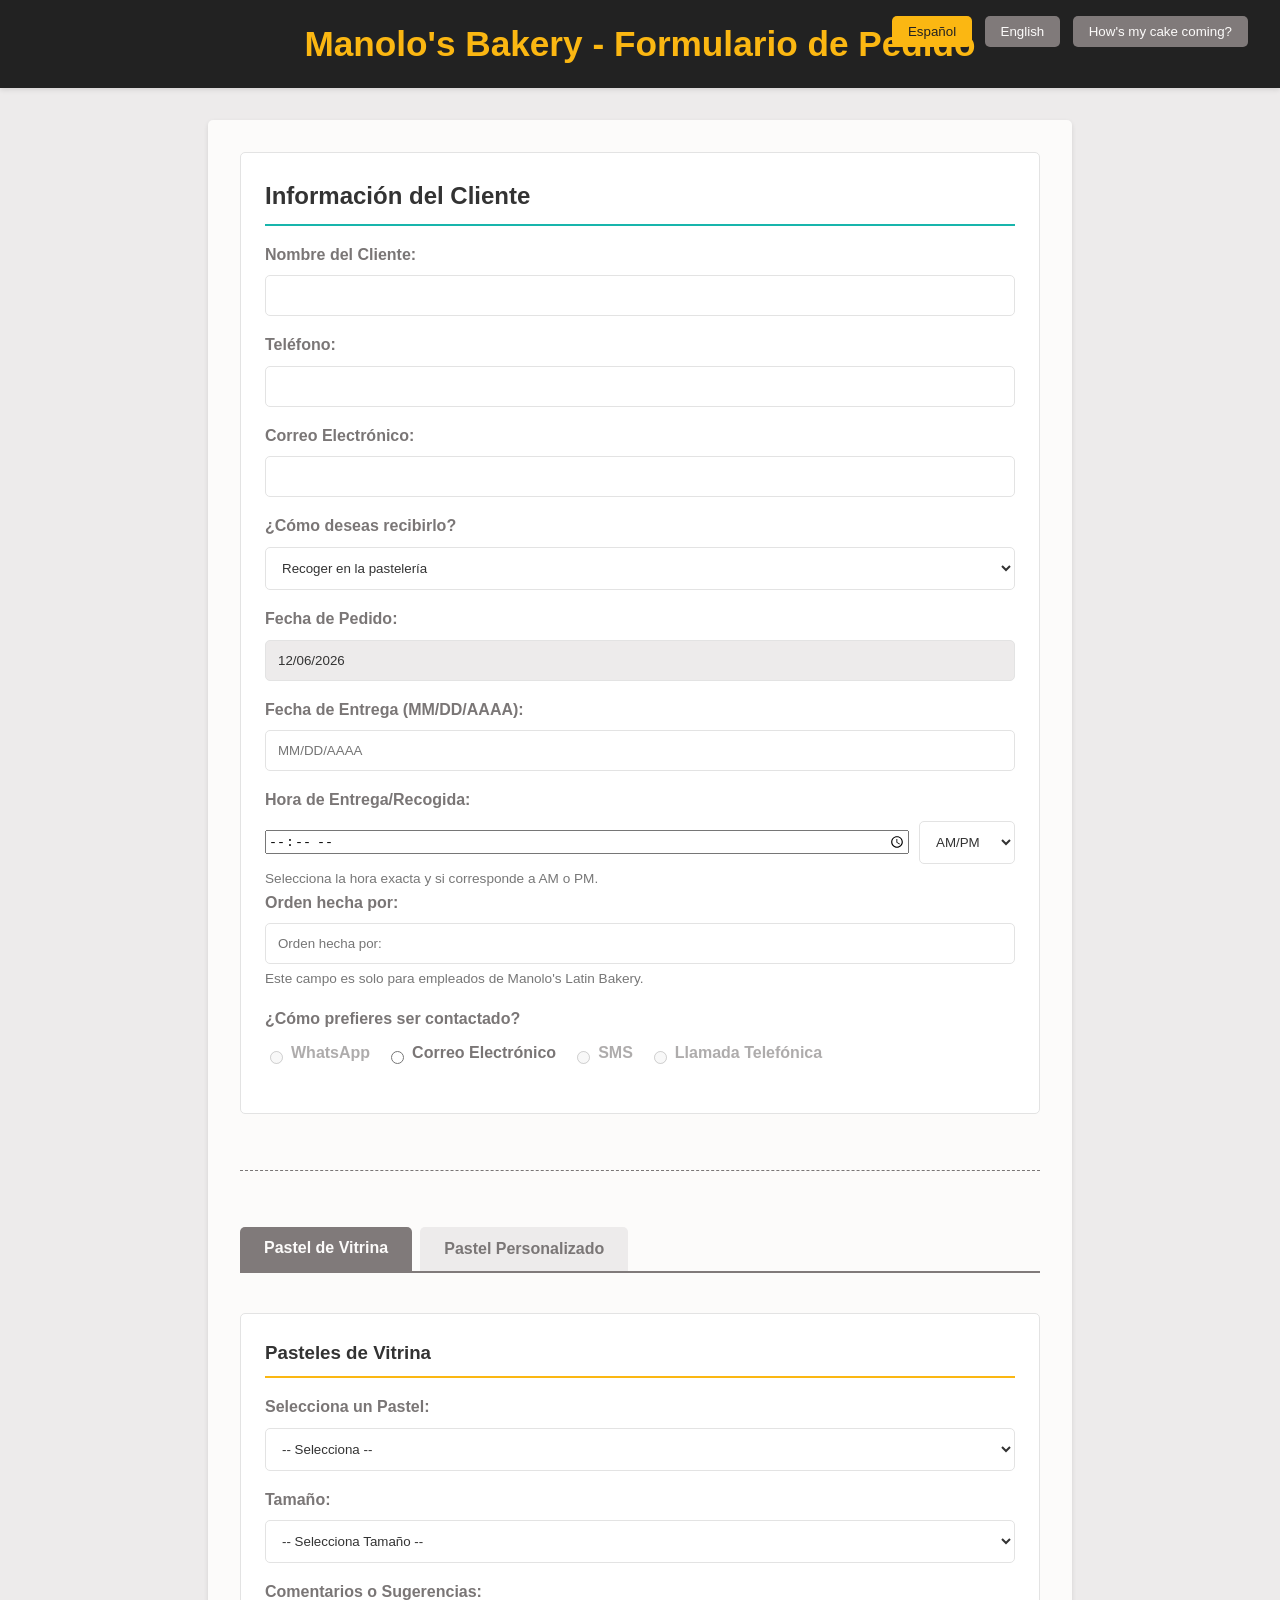
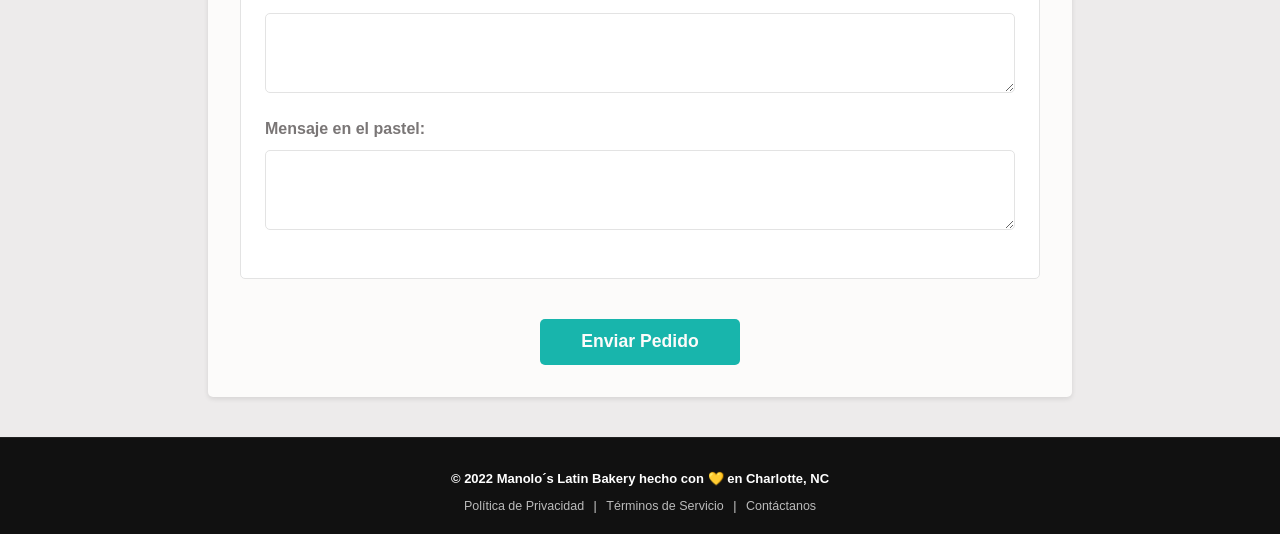
==== index.html @ bd0752cc "Add files via upload" ====
<!DOCTYPE html>
<html lang="es">
<head>
    <meta charset="UTF-8">
    <meta name="viewport" content="width=device-width, initial-scale=1.0">
    <title>Manolo's Bakery - Pedidos</title>
    <link rel="stylesheet" href="style.css">
</head>
<body>
    <header>
        <nav>
            <div class="language-switcher">
                <button id="lang-es" class="lang-button active" data-lang="es">Español</button>
                <button id="lang-en" class="lang-button" data-lang="en">English</button>
                <button id="order-status-button" class="lang-button">How's my cake coming?</button>
            </div>
        </nav>
        <h1 data-translate="bakeryPageTitle">Manolo's Bakery - Formulario de Pedido</h1>
    </header>

    <main>
        <form id="cakeOrderForm">
            <!-- Common Customer Information - Will be filled once -->
           <div id="order-status-overlay" class="order-status-overlay" style="display:none;">
           <div class="order-status-modal">
           <button class="close-modal" id="closeStatusModal">&times;</button>
           <h2>Track your cake order 🧁</h2>
           <div class="form-group">
           <label for="statusQuery">Order Number, Email or Name:</label>
           <input type="text" id="statusQuery" placeholder="e.g. 20250721-001, email@example.com, Maria Lopez">
           </div>
           <div class="form-group">
           <button type="button" id="checkStatusBtn">Check Status</button>
           </div>
           <div id="statusResult" class="notice" style="display:none;"></div>
           </div>
           </div>
           <div id="confirmationActions" style="display:none; margin-top: 1.5rem;">
           <button id="confirmOrderBtn" style="background-color: #4CAF50; color: white; border: none; padding: 10px 16px; border-radius: 6px; margin-right: 8px; cursor: pointer;">✅ Confirmar pedido</button>
           <button id="cancelOrderBtn" style="background-color: #e53935; color: white; border: none; padding: 10px 16px; border-radius: 6px; cursor: pointer;">❌ Cancelar pedido</button>
           <div id="cancelReasonContainer" style="margin-top: 1rem; display: none;">
           <label for="cancelReason" style="font-weight: bold;">Motivo de cancelación:</label>
           <input type="text" id="cancelReason" placeholder="Ej. Ya no lo necesito" style="width:100%; padding: 10px; margin-top: 6px; border: 1px solid #ccc; border-radius: 6px;">
           <button id="submitCancelBtn" style="margin-top: 10px; background-color: #d32f2f; color: white; border: none; padding: 10px 14px; border-radius: 6px; cursor: pointer;">Enviar cancelación</button>
           </div>  
           </div>

            <div class="form-section customer-info">
                <h2 data-translate="customerInfoTitle">Información del Cliente</h2>
                <div class="form-group">
                    <label for="customerName" data-translate="customerNameLabel">Nombre del Cliente:</label>
                    <input type="text" id="customerName" name="customerName" required>
                </div>
                <div class="form-group">
                <label for="phone" data-translate="phoneLabel">Teléfono:</label>
                  <input type="tel" id="phone" name="phone" inputmode="numeric" pattern="[0-9]+" maxlength="15" required>
                </div>
                <div class="form-group">
                    <label for="email" data-translate="emailLabel">Correo Electrónico:</label>
                    <input type="email" id="email" name="email" required>
                </div>
                <div class="form-group">
                    <label for="deliveryMethod" data-translate="deliveryMethodLabel">¿Cómo deseas recibirlo?</label>
                    <select id="deliveryMethod" name="deliveryMethod">
                        <option value="pickup" selected data-translate="deliveryMethodPickup">Recoger en la pastelería</option>
                        <option value="home" disabled data-translate="deliveryMethodHome">Domicilio</option>
                    </select>
                </div>
                <div class="form-group">
                    <label for="orderDate" data-translate="orderDateLabel">Fecha de Pedido:</label>
                    <input type="text" id="orderDate" name="orderDate" readonly>
                </div>
                <div class="form-group">
                    <label for="deliveryDate" data-translate="deliveryDateLabel">Fecha de Entrega (MM/DD/AAAA):</label>
                    <input type="text" id="deliveryDate" name="deliveryDate" placeholder="MM/DD/AAAA" required>
                </div>
                <div class="form-group">
                    <label for="deliveryTimeInput" data-translate="deliveryTimeLabel">Hora de Entrega/Recogida:</label>
                    <div class="delivery-time-picker">
                        <input type="time" id="deliveryTimeInput" step="60" aria-label="Hora exacta" required>
                        <select id="deliveryMeridiem" aria-label="AM o PM" required>
                            <option value="">AM/PM</option>
                            <option value="AM">AM</option>
                            <option value="PM">PM</option>
                        </select>
                    </div>
                    <small class="field-hint">Selecciona la hora exacta y si corresponde a AM o PM.</small>
                    <!-- Valor normalizado que se envía al servidor, por ejemplo: 03:30 PM -->
                    <input type="hidden" id="deliveryTime" name="deliveryTime" required>

                <div class="form-group">
                    <label for="customerNameEmpleado" data-translate="customerNameEmpleado">ㅤㅤㅤㅤㅤㅤㅤㅤㅤㅤㅤㅤㅤㅤ</label>
                    <input type="text"id="customerNameEmpleado" name="customerNameEmpleado" class="form-control" placeholder="Orden hecha por:"> 
                    <small class="field-hint"> Este campo es solo para empleados de Manolo's Latin Bakery.</small> </div>
                </div>
                 <div class="form-group">
                    <label data-translate="contactPreferenceLabel">¿Cómo prefieres ser contactado?</label>
                    <div class="contact-options">
                        <div>
                            <input type="radio" id="contact-whatsapp" name="contactMethod" value="whatsapp" disabled>
                            <label for="contact-whatsapp" data-translate="whatsappLabel">WhatsApp</label>
                        </div>
                        <div>
                            <input type="radio" id="contact-email" name="contactMethod" value="email">
                            <label for="contact-email" data-translate="emailContactLabel">Correo Electrónico</label>
                        </div>
                        <div>
                            <input type="radio" id="contact-sms" name="contactMethod" value="sms" disabled>
                            <label for="contact-sms" data-translate="smsLabel"> SMS <span class="sms-hint">(Pronto estará disponible la confirmación por SMS)</span>
                            </label>
                        </div>
                        <div>
                            <input type="radio" id="contact-phonecall" name="contactMethod" value="phonecall" disabled>
                            <label for="contact-phonecall" data-translate="phoneCallLabel">Llamada Telefónica</label>
                        </div>
                    </div>
                </div>
            </div>

            <hr>

            <div class="tabs">
                <button type="button" class="tab-button active" data-translate="showcaseCakeTab" onclick="openCakeSection(event, 'showcase')">Pastel de Vitrina</button>
                <button type="button" class="tab-button" data-translate="customCakeTab" onclick="openCakeSection(event, 'custom')">Pastel Personalizado</button>
            </div>

<!-- Showcase Cake Section -->
<div id="showcase" class="form-section cake-section">
    <h3 data-translate="showcaseCakeTitle">Pasteles de Vitrina</h3>
                <!-- Specific fields for showcase cakes -->
                <div class="form-group">
                    <label for="sc-cake-select" data-translate="selectShowcaseCakeLabel">Selecciona un Pastel:</label>
                    <select id="sc-cake-select" name="showcaseCake">
                        <option value="" data-translate="selectOptionDefault">-- Selecciona --</option>
                        <option value="churros_tres_leches" data-translate="churrosTresLechesCake">Pastel Churros Tres Leches</option>
                        <option value="nutella_tres_leches" data-translate="nutellaTresLechesCake">Pastel de Nutella Tres Leches</option>
                        <option value="plain_tres_leches" data-translate="plainTresLechesCake">Pastel Plain Tres Leches</option>
                        <option value="caramelo_tres_leches" data-translate="carameloTresLechesCake">Pastel Caramelo Tres Leches</option>
                        <option value="melocoton_chocolate_oscuro_tres_leches" data-translate="peachDarkChocolateTresLechesCake">Pastel Melocotón Chocolate Oscuro Tres Leches</option>
                        <option value="melocoton_chocolate_blanco_tres_leches" data-translate="peachWhiteChocolateTresLechesCake">Pastel Melocotón Chocolate Blanco Tres Leches</option>
                        <option value="cheerwine_tres_leches" data-translate="cheerwineTresLechesCake">Pastel Cheerwine Tres Leches</option>
                        <option value="nuez_tres_leches" data-translate="pecanTresLechesCake">Pastel Nuez Tres Leches</option>
                        <option value="chocolate_tres_leches" data-translate="chocolateTresLechesCake">Pastel Chocolate Tres Leches</option>
                        <option value="moca_cake" data-translate="mocaCake">Pastel Moca</option>
                        <option value="red_velvet_cake" data-translate="redVelvetCake">Pastel Red Velvet</option>
                        <option value="maracuya_cake" data-translate="passionFruitCake">Pastel Maracuya</option>
                        <option value="torta_chilena_10_inch" data-translate="chileanCake10Inch">Pastel Torta Chilena (solo 10")</option>
                        <option value="pastel_amor_10_inch" data-translate="loveCake10Inch">Pastel Amor (solo 10")</option>
                        <option value="cheesecake_oreo_10_inch" data-translate="oreoCheesecake10Inch">Cheesecake Oreo (solo 10")</option>
                        <option value="cheesecake_fresa_10_inch" data-translate="strawberryCheesecake10Inch">Cheesecake Fresa (solo 10")</option>
                        <option value="cheesecake_caramelo_10_inch" data-translate="caramelCheesecake10Inch">Cheesecake Caramelo (solo 10")</option>
                        <option value="cheesecake_plain_10_inch" data-translate="plainCheesecake10Inch">Cheesecake (solo 10")</option>
                        <option value="flan_10_inch" data-translate="flan10Inch">Flan (solo 10")</option>
                        <option value="chocoflan_10_inch" data-translate="chocoflan10Inch">Chocoflan (solo 10")</option>
                        <option value="tiramisu_10_inch" data-translate="tiramisu10Inch">Tiramisu (solo 10")</option>
                        <option value="lemon_pie_10_inch" data-translate="lemonPie10Inch">Lemon Pie (solo 10")</option>
                        <option value="pandebono_cake_10_inch" data-translate="pandebonoCake10Inch">Pandebono Cake (solo 10")</option>
                        <option value="brownie_gluten_free_vegan" data-translate="veganGlutenFreeBrownie">Brownie Sin Gluten Vegano (solo 7" y 9.5")</option>
                    </select>
                </div>
    <!-- Tamaño -->
    <div class="form-group">
        <label for="sc-cakeSize" data-translate="cakeSizeLabel">Tamaño:</label>
        <select id="sc-cakeSize" name="showcaseCakeSize">
            <option value="" data-translate="selectSizeOptionDefault">-- Selecciona Tamaño --</option>
            <option value="6" data-translate="size6Inch">6"</option>
            <option value="8" data-translate="size8Inch">8"</option>
            <option value="10" data-translate="size10Inch">10"</option>
            <option value="12" data-translate="size12Inch">12"</option>
            <option value="14" data-translate="size14Inch">14"</option>
        </select>
    </div>

    <!-- Comentarios -->
    <div class="form-group">
        <label for="sc-comments" data-translate="commentsLabel">Comentarios o Sugerencias:</label>
        <textarea id="sc-comments" name="showcaseComments" rows="3"></textarea>
    </div>

    <!-- Mensaje en el pastel (para vitrina) -->
    <div class="form-group">
        <label for="sc-cakeMessage" data-translate="customCakeMessageLabel">Mensaje en el pastel:</label>
        <textarea id="sc-cakeMessage" name="showcaseCakeMessage" rows="3"></textarea>

        <div id="sc-message-options-group" class="message-options-group" style="display:none;">
            <!-- Ubicación -->
            <div class="form-group">
                <label data-translate="messageLocationLabel">Ubicación del mensaje:</label>
                <div class="contact-options">
                    <div>
                        <input type="radio" id="sc-message-location-wall" name="sc-messageLocation" value="wall">
                        <label for="sc-message-location-wall" data-translate="messageLocationWall">Pared</label>
                    </div>
                    <div>
                        <input type="radio" id="sc-message-location-top" name="sc-messageLocation" value="top">
                        <label for="sc-message-location-top" data-translate="messageLocationTop">Tapa</label>
                    </div>
                </div>
            </div>

            <!-- Color de Letra -->
            <div class="form-group">
                <label for="sc-message-color" data-translate="messageColorLabel">Color de letra:</label>
                <select id="sc-message-color" name="sc-messageColor">
                    <option value="" data-translate="selectToneOptionDefault">-- Selecciona Tono --</option>
                    <option value="claro" data-translate="toneLight">Claro</option>
                    <option value="oscuro" data-translate="toneDark">Oscuro</option>
                </select>
                <div id="sc-message-color-spec-group" class="decoration-sub-option" style="display:none;">
                    <label for="sc-message-color-spec" data-translate="specifyMessageColorLabel">Especificar color de letra:</label>
                    <input type="text" id="sc-message-color-spec" name="sc-messageColorSpec">
                </div>
            </div>

            <!-- Tipo de Letra -->
            <div class="form-group">
                <label for="sc-message-font" data-translate="messageFontLabel">Tipo de letra:</label>
                <select id="sc-message-font" name="sc-messageFont">
                    <option value="" data-translate="selectFontOptionDefault">-- Selecciona Tipo --</option>
                    <option value="cursive" data-translate="fontCursive">Cursiva</option>
                    <option value="normal" data-translate="fontNormal">Normal</option>
                </select>
            </div>
        </div>
    </div>
</div>
            <!-- Custom Cake Section -->
            <div id="custom" class="form-section cake-section" style="display:none;">
                <h3 data-translate="customCakeTitle">Pasteles Personalizados</h3>
                <!-- Specific fields for custom cakes -->
                <div class="form-group">
                    <label for="cc-cakeSize" data-translate="customShapeAndSizeLabel">Forma y Tamaño:</label>
                    <select id="cc-cakeSize" name="customCakeSize">
                        <option value="" data-translate="selectSizeOptionDefault">-- Selecciona Forma y Tamaño --</option>
                        <option value="circular_6" data-translate="circular6Inch">Circular 6"</option>
                        <option value="circular_8" data-translate="circular8Inch">Circular 8"</option>
                        <option value="circular_10" data-translate="circular10Inch">Circular 10"</option>
                        <option value="circular_12" data-translate="circular12Inch">Circular 12"</option>
                        <option value="circular_14" data-translate="circular14Inch">Circular 14"</option>
                        <option value="cuadrado_1_4" data-translate="squareQuarterSheet">Cuadrado 1/4 Sheet</option>
                        <option value="rectangular_1_2" data-translate="rectangularHalfSheet">Rectangular 1/2 Sheet</option>
                        <option value="Sheet (Plancha Completa)" data-translate="sizeSheetInch">Sheet (Plancha Completa)</option>
                    </select>
                </div>
                <div class="form-group">
                    <label for="cc-cakeType" data-translate="customCakeTypeLabel">Tipo de Pastel:</label>
                    <select id="cc-cakeType" name="customCakeType">
                        <option value="" data-translate="selectTypeOptionDefault">-- Selecciona Tipo --</option>
                        <option value="tres_leches_vainilla" data-translate="cakeTypeTresLechesVanilla">Tres Leches / Vainilla</option>
                        <option value="tres_leches_chocolate" data-translate="cakeTypeTresLechesChocolate">Tres Leches / Chocolate</option>
                        <option value="vainilla_seco" data-translate="cakeTypeVanillaDry">Vainilla Seco</option>
                        <option value="chocolate_seco" data-translate="cakeTypeChocolateDry">Chocolate Seco</option>
                        <option value="marmolado" data-translate="cakeTypeMarble">Marmolado</option>
                        <option value="mocca" data-translate="cakeTypeMocha">Mocca</option>
                        <option value="maracuya" data-translate="cakeTypePassionFruit">Maracuyá</option>
                        <option value="otro" data-translate="cakeTypeOther">Otro</option>
                    </select>
                </div>
                <div class="form-group" id="cc-otherCakeTypeGroup" style="display:none;">
                    <label for="cc-otherCakeType" data-translate="customOtherCakeTypeLabel">Especifica otro tipo de pastel:</label>
                    <input type="text" id="cc-otherCakeType" name="customOtherCakeType">
                </div>
                <div class="form-group">

                                <h3 data-translate="specialDesignTitle" class="section-title">Diseño Especial:</h3>

                    <label for="cc-flavor" data-translate="customLayersLabel">Capas del pastel.</label>
                    <select id="cc-flavor" name="cc-flavor" data-translate-placeholder>
                    <option value="" disabled selected data-translate="selectLayersPlaceholder">Selecciona una opción</option>
                    <option value="0">Sin Capas - No layers</option>
                    <option value="3">3</option>
                    <option value="4">4</option>
                    <option value="5">5</option>
                    <option value="6">6</option>
                    </select>
                    </div>

                <div class="form-group">
                <label for="heart-shape" data-translate="heartShapeLabel">¿Forma de corazón?</label>
                <select id="heart-shape" name="heartShape" data-translate-placeholder>
                <option value="" disabled selected data-translate="selectHeartPlaceholder">Selecciona una opción</option>
                <option value="yes" data-translate="optionYes">Sí</option>
                <option value="no" data-translate="optionNo">No</option>
                </select>
                </div>
            
                <div class="form-group">
                <label for="with-photo" data-translate="withPhotoLabel">Con foto:</label>
                <select id="with-photo" name="withPhoto" data-translate-placeholder>
                <option value="" disabled selected data-translate="selectPhotoPlaceholder">Selecciona una opción</option>
                <option value="yes" data-translate="optionYes">Sí</option>
                <option value="no" data-translate="optionNo">No</option>
                </select>
                </div>
            
                <div class="form-group">
                <label for="design-image" data-translate="designImageLabel">Con imagen de díseño:</label>
                <select id="design-image" name="designImage" data-translate-placeholder>
                <option value="" disabled selected data-translate="selectDesignPlaceholder">Selecciona una opción</option>
                <option value="yes" data-translate="optionYes">Sí</option>
                <option value="no" data-translate="optionNo">No</option>
                </select>
                </div>

                <div class="form-group">
                    <label data-translate="customFillingsLabel">Rellenos: (Selecciona al menos 1)</label>
                    <div class="checkbox-group" id="cc-fillings-group">
                        <div><input type="checkbox" id="filling-peach" name="customFilling" value="peach"><label for="filling-peach" data-translate="fillingPeach">Durazno</label></div>
                        <div><input type="checkbox" id="filling-walnut" name="customFilling" value="walnut"><label for="filling-walnut" data-translate="fillingWalnut">Nuez</label></div>
                        <div><input type="checkbox" id="filling-chocolate-chips" name="customFilling" value="chocolate_chips"><label for="filling-chocolate-chips" data-translate="fillingChocolateChips">Chocolate Chips</label></div>
                        <div><input type="checkbox" id="filling-mocha" name="customFilling" value="mocha"><label for="filling-mocha" data-translate="fillingMocha">Mocca</label></div>
                        <div><input type="checkbox" id="filling-cherry" name="customFilling" value="cherry"><label for="filling-cherry" data-translate="fillingCherry">Cereza</label></div>
                        <div><input type="checkbox" id="filling-strawberry-natural" name="customFilling" value="strawberry_natural"><label for="filling-strawberry-natural" data-translate="fillingStrawberryNatural">Fresa Natural</label></div>
                        <div><input type="checkbox" id="filling-strawberry-jam" name="customFilling" value="strawberry_jam"><label for="filling-strawberry-jam" data-translate="fillingStrawberryJam">Fresa Mermelada</label></div>
                        <div><input type="checkbox" id="filling-chocolate-dry" name="customFilling" value="chocolate_dry"><label for="filling-chocolate-dry" data-translate="fillingChocolateDry">Chocolate Seco</label></div>
                        <div><input type="checkbox" id="filling-pineapple-jam" name="customFilling" value="pineapple_jam"><label for="filling-pineapple-jam" data-translate="fillingPineappleJam">Piña Mermelada</label></div>
                        <div><input type="checkbox" id="filling-caramel" name="customFilling" value="caramel"><label for="filling-caramel" data-translate="fillingCaramel">Caramelo</label></div>
                        <div><input type="checkbox" id="filling-nutella" name="customFilling" value="nutella"><label for="filling-nutella" data-translate="fillingNutella">Nutella</label></div>
                        <div><input type="checkbox" id="filling-pistachio" name="customFilling" value="pistachio"><label for="filling-pistachio" data-translate="fillingPistachio">Pistacho</label></div>
                        <div><input type="checkbox" id="filling-other" name="customFilling" value="other"><label for="filling-other">Otro</label></div>
                        <div id="other-filling-container" style="display:none; margin-top:10px;"><input type="text" id="other-filling-input" placeholder="Especifica otro relleno..." style="width:100%; padding:8px; border-radius:8px; border:1px solid #ccc;"></div>
                    </div>
                    <div id="selected-fillings-display" data-translate="selectedFillingsTextPlaceholder" class="selected-fillings-info">Seleccionados: Ninguno</div>
                </div>
                <div class="form-group" id="cc-fillingArrangementGroup" style="display:none;">
    
    <label data-translate="customFillingArrangementLabel">¿Cómo deseas los rellenos?</label>

    <div>
        <input type="radio" id="filling-mixeado" name="customFillingArrangement" value="mixeado">
        <label for="filling-mixeado" data-translate="fillingArrangementMixed">Mixeado</label>
    </div>

    <div>
        <input type="radio" id="filling-mitad-mitad" name="customFillingArrangement" value="mitad_mitad">
        <label for="filling-mitad-mitad" data-translate="fillingArrangementHalfHalf">Mitad y Mitad</label>
    </div>

    <!-- NUEVO -->
    <div>
        <input type="radio" id="filling-otro-arrangement" name="customFillingArrangement" value="otro">
        <label for="filling-otro-arrangement">Otro (especificar)</label>
    </div>

    <!-- INPUT OCULTO -->
    <div id="cc-otroArrangementContainer" style="display:none; margin-top:8px;">
        <input 
            type="text" 
            id="cc-otroArrangementInput" 
            placeholder="Ej: En capas alternadas, centro relleno diferente..."
            style="width:100%; padding:8px; border-radius:8px; border:1px solid #ccc;"
        >
    </div>

</div>
                <div class="form-group" id="cc-halfAndHalfSpecificationGroup" style="display:none;">
                    <label for="cc-half1Fillings" data-translate="customHalf1FillingsLabel">Rellenos Mitad 1:</label>
                    <input type="text" id="cc-half1Fillings" name="customHalf1Fillings">
                    <label for="cc-half2Fillings" data-translate="customHalf2FillingsLabel">Rellenos Mitad 2:</label>
                    <input type="text" id="cc-half2Fillings" name="customHalf2Fillings">
                </div>
                <fieldset class="form-group decoration-fieldset">
                    <legend data-translate="customDecorationDetailsLabel">Detalles de Decoración</legend>
                    <div class="decoration-options-group">
                        <!-- Cierres Arriba -->
                        <div class="decoration-option">
                            <input type="checkbox" id="dec-top-closures" name="decTopClosures" value="true">
                            <label for="dec-top-closures" data-translate="decTopClosuresLabel">Con cierres arriba</label>
                        </div>
                        <div id="dec-top-closures-tone-group" class="decoration-sub-option" style="display:none;">
                            <label for="dec-top-closures-tone" data-translate="decTopClosuresToneLabel">Tono de cierre arriba:</label>
                            <select id="dec-top-closures-tone" name="decTopClosuresTone">
                                <option value="" data-translate="selectToneOptionDefault">-- Selecciona Tono --</option>
                                <option value="claro" data-translate="toneLight">Claro</option>
                                <option value="oscuro" data-translate="toneDark">Oscuro</option>
                            </select>
                            <div id="dec-top-closures-color-spec-group" class="decoration-sub-option" style="display:none;">
                                <label for="dec-top-closures-color-spec" data-translate="specifyColorLabel">Especificar color:</label>
                                <input type="text" id="dec-top-closures-color-spec" name="decTopClosuresColorSpec">
                            </div>
                        </div>
                        <!-- Cierres Abajo -->
                        <div class="decoration-option">
                            <input type="checkbox" id="dec-bottom-closures" name="decBottomClosures" value="true">
                            <label for="dec-bottom-closures" data-translate="decBottomClosuresLabel">Con cierres abajo</label>
                        </div>
                        <div id="dec-bottom-closures-tone-group" class="decoration-sub-option" style="display:none;">
                            <label for="dec-bottom-closures-tone" data-translate="decBottomClosuresToneLabel">Tono de cierre abajo:</label>
                            <select id="dec-bottom-closures-tone" name="decBottomClosuresTone">
                                <option value="" data-translate="selectToneOptionDefault">-- Selecciona Tono --</option>
                                <option value="claro" data-translate="toneLight">Claro</option>
                                <option value="oscuro" data-translate="toneDark">Oscuro</option>
                            </select>
                            <div id="dec-bottom-closures-color-spec-group" class="decoration-sub-option" style="display:none;">
                                <label for="dec-bottom-closures-color-spec" data-translate="specifyColorLabel">Especificar color:</label>
                                <input type="text" id="dec-bottom-closures-color-spec" name="decBottomClosuresColorSpec">
                            </div>
                        </div>
                        <!-- Rosetones -->
                        <div class="decoration-option">
                            <input type="checkbox" id="dec-rosettes" name="decRosettes" value="true">
                            <label for="dec-rosettes" data-translate="decRosettesLabel">Con rosetones</label>
                        </div>
                        <div id="dec-rosettes-tone-group" class="decoration-sub-option" style="display:none;">
                            <label for="dec-rosettes-tone" data-translate="decRosettesToneLabel">Tono de Rosetones:</label>
                            <select id="dec-rosettes-tone" name="decRosettesTone">
                                <option value="" data-translate="selectToneOptionDefault">-- Selecciona Tono --</option>
                                <option value="claro" data-translate="toneLight">Claro</option>
                                <option value="oscuro" data-translate="toneDark">Oscuro</option>
                            </select>
                            <div id="dec-rosettes-color-spec-group" class="decoration-sub-option" style="display:none;">
                                <label for="dec-rosettes-color-spec" data-translate="specifyColorLabel">Especificar color:</label>
                                <input type="text" id="dec-rosettes-color-spec" name="decRosettesColorSpec">
                            </div>
                        </div>
                    </div>
                </fieldset>
                <div class="form-group">
                    <label for="cc-cakeMessage" data-translate="customCakeMessageLabel">Mensaje en el pastel:</label>
                    <textarea id="cc-cakeMessage" name="customCakeMessage" rows="3"></textarea>
                    <div id="cc-message-options-group" class="message-options-group" style="display:none;">
                        <!-- Ubicación -->
                        <div class="sub-form-group">
                            <label data-translate="messageLocationLabel">Ubicación del mensaje:</label>
                            <div class="contact-options">
                                <div>
                                    <input type="radio" id="message-location-wall" name="messageLocation" value="wall">
                                    <label for="message-location-wall" data-translate="messageLocationWall">Pared</label>
                                </div>
                                <div>
                                    <input type="radio" id="message-location-top" name="messageLocation" value="top">
                                    <label for="message-location-top" data-translate="messageLocationTop">Tapa</label>
                                </div>
                            </div>
                        </div>
                        <!-- Color de Letra -->
                        <div class="sub-form-group">
                            <label for="message-color" data-translate="messageColorLabel">Color de letra:</label>
                            <select id="message-color" name="messageColor">
                                <option value="" data-translate="selectToneOptionDefault">-- Selecciona Tono --</option>
                                <option value="claro" data-translate="toneLight">Claro</option>
                                <option value="oscuro" data-translate="toneDark">Oscuro</option>
                            </select>
                            <div id="message-color-spec-group" class="decoration-sub-option" style="display:none;">
                                <label for="message-color-spec" data-translate="specifyMessageColorLabel">Especificar color de letra:</label>
                                <input type="text" id="message-color-spec" name="messageColorSpec">
                            </div>
                        </div>
                        <!-- Tipo de Letra -->
                        <div class="sub-form-group">
                            <label for="message-font" data-translate="messageFontLabel">Tipo de letra:</label>
                            <select id="message-font" name="messageFont">
                                <option value="" data-translate="selectFontOptionDefault">-- Selecciona Tipo --</option>
                                <option value="cursive" data-translate="fontCursive">Cursiva</option>
                                <option value="normal" data-translate="fontNormal">Normal</option>
                            </select>
                        </div>
                    </div>
                </div>
                <div class="form-group">
                    <label for="cc-image" data-translate="referenceImageLabel">Imagen de Referencia (opcional):</label>
                    <input type="file" id="cc-image" name="customCakeImage" accept="image/*">
                </div>
                <div class="form-group">
                    <label for="cc-comments" data-translate="commentsLabel">Comentarios o Sugerencias Adicionales:</label>
                    <textarea id="cc-comments" name="customComments" rows="3"></textarea>
                </div>
                <p class="info" data-translate="customCakeNotice">Los pasteles personalizados requieren al menos 12 horas de anticipación.</p>
            </div>
            
            <input type="hidden" id="cakeType" name="cakeType" value="showcase"> <!-- Hidden field to know which section is active -->

            <button type="submit" id="submitOrderBtn" data-translate="submitButton">Enviar Pedido</button>
        </form>
    </main>

<footer class="site-footer">
    <p class="footer-brand">© 2022 Manolo´s Latin Bakery hecho con 💛 en Charlotte, NC</p>
    <nav class="footer-links">
      <a href="#">Política de Privacidad</a> |
      <a href="#" id="termsLink">Términos de Servicio</a> |
      <a href="mailto:cakes@manolosbakery.com">Contáctanos</a>
    </nav>
</footer>

<!-- ===== Modal: Términos y Condiciones (solo lectura) ===== -->
<div id="termsOverlay" style="display:none;">
  <div id="termsDialog" role="dialog" aria-modal="true" aria-labelledby="termsTitle">
    <div class="terms-header">
      <h3 id="termsTitle">Términos y Condiciones</h3>
      <button id="termsCloseBtn" type="button" aria-label="Cerrar">×</button>
    </div>
    <div id="termsBody" class="terms-body"><!-- contenido se inyecta por JS --></div>
    <div class="terms-footer">
      <button id="termsCloseBtn2" type="button">Cerrar</button>
    </div>
  </div>
</div>
<!-- ===== /Modal ===== -->    

    <script src="script.js"></script>

    <!-- Order Preview Modal -->
    <div id="orderPreviewModal" class="modal-overlay" style="display:none;">
        <div class="modal-content">
            <h3 data-translate="previewTitle">Revisa Tu Pedido</h3>
            <div id="previewOrderDetails" class="order-details-preview">
                <!-- Order details will be populated here by JavaScript -->
            </div>
            <div class="modal-actions">
                <button type="button" id="confirmOrderBtn" class="button-primary" data-translate="confirmOrderBtn">Confirmar Pedido</button>
                <button type="button" id="cancelPreviewBtn" class="button-secondary" data-translate="cancelPreviewBtn">Cancelar</button>
            </div>
        </div>
    </div>
</body>
</html>
---- style.css ----
:root {
    --contrast: #222222;
    --contrast-2: #333333; /* Slightly lighter for text on dark backgrounds if needed */
    --contrast-3: #7a7676;
    --base: #edebeb;
    --base-2: #fcfbfa;
    --base-3: #ffffff;
    --accent: #807a7a;
    --accent-hover: #6c6666; /* Darker shade for hover */
    --global-color-9: #fbb712; /* Gold/Yellow */
    --global-color-10: #18b5ac; /* Teal */
    --global-color-11: #f05c51; /* Coral Red */
    --global-color-12: #920a08; /* Deep Red */
    --global-color-13: #e3e3e3; /* Light Grey */

    --font-family-main: 'Segoe UI', Tahoma, Geneva, Verdana, sans-serif;
    --border-radius: 5px;
    --box-shadow: 0 2px 5px rgba(0,0,0,0.1);
}

body {
    font-family: var(--font-family-main);
    background-color: var(--base);
    color: var(--contrast);
    margin: 0;
    padding: 0;
    line-height: 1.6;
}

header {
    background-color: var(--contrast);
    color: var(--base-2);
    padding: 1rem 2rem;
    text-align: center;
    box-shadow: var(--box-shadow);
}

header h1 {
    margin: 0;
    font-size: 2.2rem;
    color: var(--global-color-9); /* Gold title */
}

.language-switcher {
    position: absolute;
    top: 1rem;
    right: 2rem;
}

.lang-button {
    background-color: var(--accent);
    color: var(--base-2);
    border: none;
    padding: 0.5rem 1rem;
    margin-left: 0.5rem;
    cursor: pointer;
    border-radius: var(--border-radius);
    transition: background-color 0.3s ease;
}

.lang-button:hover, .lang-button.active {
    background-color: var(--global-color-9);
    color: var(--contrast);
}

main {
    max-width: 800px;
    margin: 2rem auto;
    padding: 2rem;
    background-color: var(--base-2);
    border-radius: var(--border-radius);
    box-shadow: var(--box-shadow);
}

form {
    display: flex;
    flex-direction: column;
    gap: 1.5rem;
}

.form-section {
    background-color: var(--base-3);
    padding: 1.5rem;
    border-radius: var(--border-radius);
    border: 1px solid var(--global-color-13);
}

.form-section h2, .form-section h3 {
    color: var(--contrast-2);
    margin-top: 0;
    border-bottom: 2px solid var(--global-color-9);
    padding-bottom: 0.5rem;
    margin-bottom: 1rem;
}

.customer-info h2 {
    border-bottom-color: var(--global-color-10); /* Teal for customer info */
}

.form-group {
    margin-bottom: 1rem;
}

.form-group label {
    display: block;
    margin-bottom: 0.5rem;
    color: var(--contrast-3);
    font-weight: bold;
}

input[type="text"],
input[type="tel"],
input[type="email"],
textarea,
select {
    width: 100%;
    padding: 0.75rem;
    border: 1px solid var(--global-color-13);
    border-radius: var(--border-radius);
    box-sizing: border-box;
    background-color: var(--base-3);
    color: var(--contrast-2);
    transition: border-color 0.3s ease, box-shadow 0.3s ease;
}

input[type="text"]:focus,
input[type="tel"]:focus,
input[type="email"]:focus,
/* input[type="date"]:focus, Removed date input from this group */
textarea:focus,
select:focus {
    border-color: var(--accent);
    box-shadow: 0 0 5px rgba(128, 122, 122, 0.5); /* Accent color shadow */
    outline: none;
}

/* Specific styling for date input to try and match others - REMOVED */
/*
input[type="date"] {
    width: 100%;
    padding: 0.75rem;
    border: 1px solid var(--global-color-13);
    border-radius: var(--border-radius);
    box-sizing: border-box;
    background-color: var(--base-3);
    color: var(--contrast-2);
    font-family: var(--font-family-main); 
    font-size: 1rem; 
    line-height: 1.6; 
    min-height: calc(0.75rem * 2 + 1.6em + 2px); 
}
*/

/* Attempt to style the calendar picker indicator for WebKit browsers - REMOVED */
/*
input[type="date"]::-webkit-calendar-picker-indicator {
    background-color: var(--accent);
    padding: 5px;
    border-radius: 3px;
    cursor: pointer;
    opacity: 0.7;
}
input[type="date"]::-webkit-calendar-picker-indicator:hover {
    opacity: 1;
}
*/

input[readonly] {
    background-color: var(--base);
    cursor: not-allowed;
}

textarea {
    resize: vertical;
    min-height: 80px;
}

.contact-options {
    display: flex;
    flex-wrap: wrap;
    gap: 1rem;
}

.contact-options div {
    display: flex;
    align-items: center;
}

.contact-options input[type="radio"],
.contact-options input[type="checkbox"] { /* For future if you change to checkbox */
    margin-right: 0.5rem;
    accent-color: var(--accent);
}

hr {
    border: none;
    border-top: 1px dashed var(--contrast-3);
    margin: 2rem 0;
}

.tabs {
    display: flex;
    gap: 0.5rem; /* Space between tab buttons */
    margin-bottom: 1rem; /* Space below the tabs */
    border-bottom: 2px solid var(--accent);
}

.tab-button {
    padding: 0.75rem 1.5rem;
    cursor: pointer;
    border: none;
    background-color: var(--base);
    color: var(--contrast-3);
    border-radius: var(--border-radius) var(--border-radius) 0 0; /* Rounded top corners */
    font-size: 1rem;
    font-weight: bold;
    transition: background-color 0.3s ease, color 0.3s ease;
}

.tab-button:hover {
    background-color: var(--accent-hover);
    color: var(--base-2);
}

.tab-button.active {
    background-color: var(--accent);
    color: var(--base-2);
    border-bottom: 2px solid var(--accent); /* Visually connect to content */
}

.cake-section {
    /* border-top: none; */ /* Remove top border as tabs provide separation */
}

#showcase, #custom {
    /* Styles specific to these sections if needed beyond .form-section */
}

.info {
  background-color: #f0f4ff; /* azul muy suave */
  color: #1a1a1a; /* texto oscuro */
  padding: 10px 15px;
  border-left: 4px solid #4a90e2; /* barra lateral para destacar */
  border-radius: 5px;
  font-size: 0.95rem;
  margin-bottom: 15px;
}


button[type="submit"] {
    background-color: var(--global-color-10); /* Teal submit button */
    color: var(--base-2);
    padding: 0.8rem 1.5rem;
    border: none;
    border-radius: var(--border-radius);
    cursor: pointer;
    font-size: 1.1rem;
    font-weight: bold;
    transition: background-color 0.3s ease, transform 0.2s ease;
    display: block;
    margin: 1rem auto 0; /* Center the button */
    min-width: 200px;
}

button[type="submit"]:hover {
    background-color: #15a097; /* Darker teal */
    transform: translateY(-2px);
}

footer {
    text-align: center;
    padding: 1.5rem;
    background-color: var(--contrast);
    color: var(--base);
    font-size: 0.9rem;
    margin-top: 2rem;
}

/* Responsive adjustments */
@media (max-width: 768px) {
    header {
        padding: 1rem;
    }
    header h1 {
        font-size: 1.8rem;
    }
    .language-switcher {
        position: static;
        text-align: center;
        margin-bottom: 1rem;
    }
    main {
        margin: 1rem;
        padding: 1rem;
    }
    .tabs {
        flex-direction: column; /* Stack tabs vertically on smaller screens */
    }
    .tab-button {
        width: 100%;
        border-radius: var(--border-radius); /* Full rounded corners when stacked */
        margin-bottom: 0.25rem;
    }
    .tab-button.active {
         border-radius: var(--border-radius);
    }
}

@media (max-width: 480px) {
    .contact-options {
        flex-direction: column;
        align-items: flex-start;
        gap: 0.5rem;
    }
    button[type="submit"] {
        width: 100%;
    }
}

/* Decoration Fieldset Styles */
.decoration-fieldset {
    border: 1px solid var(--global-color-13);
    padding: 1rem 1.5rem;
    border-radius: var(--border-radius);
}

.decoration-fieldset legend {
    padding: 0 0.5rem;
    font-weight: bold;
    color: var(--contrast-3);
}

.decoration-options-group {
    display: flex;
    flex-direction: column;
    gap: 1rem;
}

.decoration-sub-option {
    padding-left: 1.5rem; /* Indent sub-options */
}


/* Modal Styles */
.modal-overlay {
    position: fixed;
    top: 0;
    left: 0;
    width: 100%;
    height: 100%;
    background-color: rgba(0, 0, 0, 0.6);
    display: flex; /* ใช้ flexbox дляจัดกลาง */
    justify-content: center;
    align-items: center;
    z-index: 1000; /* Ensure it's on top */
    opacity: 0; /* Start hidden for transition */
    visibility: hidden; /* Start hidden for transition */
    transition: opacity 0.3s ease, visibility 0.3s ease;
}

.modal-overlay.active {
    opacity: 1;
    visibility: visible;
}

.modal-content {
    background-color: var(--base-2);
    padding: 2rem;
    border-radius: var(--border-radius);
    box-shadow: 0 5px 15px rgba(0,0,0,0.3);
    width: 90%;
    max-width: 600px; /* Max width of modal */
    max-height: 80vh; /* Max height */
    overflow-y: auto; /* Scroll if content is too long */
    transform: scale(0.9); /* Start smaller for transition */
    transition: transform 0.3s ease;
}

.modal-overlay.active .modal-content {
    transform: scale(1);
}

.modal-content h3 {
    margin-top: 0;
    color: var(--contrast);
    border-bottom: 1px solid var(--global-color-13);
    padding-bottom: 0.5rem;
}

.order-details-preview {
    margin-bottom: 1.5rem;
    font-size: 0.95rem;
    line-height: 1.7;
}

.order-details-preview p {
    margin: 0.5rem 0;
}
.order-details-preview strong {
    color: var(--contrast-2);
}

.modal-actions {
    display: flex;
    justify-content: flex-end;
    gap: 1rem;
    margin-top: 1.5rem;
}

.modal-actions button {
    padding: 0.6rem 1.2rem;
    border: none;
    border-radius: var(--border-radius);
    cursor: pointer;
    font-weight: bold;
    transition: background-color 0.2s ease;
}

.modal-actions .button-primary {
    background-color: var(--global-color-10); /* Teal */
    color: var(--base-2);
}
.modal-actions .button-primary:hover {
    background-color: #15a097; /* Darker teal */
}

.modal-actions .button-secondary {
    background-color: var(--accent);
    color: var(--base-2);
}
.modal-actions .button-secondary:hover {
    background-color: var(--accent-hover);
}

.notice {
  background: #f9f9f9;
  border-left: 4px solid #4CAF50;
  padding: 12px;
  border-radius: 8px;
  font-family: 'Poppins', sans-serif;
  font-size: 14px;
}

.order-status-overlay {
  position: fixed;
  top: 0;
  left: 0;
  width: 100%;
  height: 100%;
  background: rgba(0,0,0,0.65);
  z-index: 9999;
  display: flex;
  justify-content: center;
  align-items: center;
}

.order-status-modal {
  background: white;
  padding: 30px;
  border-radius: 14px;
  max-width: 500px;
  width: 90%;
  box-shadow: 0 0 20px rgba(0,0,0,0.2);
  font-family: 'Poppins', sans-serif;
  position: relative;
  animation: slideIn 0.3s ease-out;
}

@keyframes slideIn {
  from { transform: translateY(-40px); opacity: 0; }
  to { transform: translateY(0); opacity: 1; }
}

.close-modal {
  position: absolute;
  top: 10px;
  right: 14px;
  background: transparent;
  border: none;
  font-size: 24px;
  color: #999;
  cursor: pointer;
  transition: color 0.2s;
}

.close-modal:hover {
  color: #333;
}

#checkStatusBtn {
  background: linear-gradient(to right, #ff7096, #ff94b8);
  color: white;
  font-weight: bold;
  border: none;
  padding: 12px 20px;
  border-radius: 8px;
  cursor: pointer;
  font-family: 'Poppins', sans-serif;
  font-size: 15px;
  box-shadow: 0 4px 10px rgba(255, 112, 150, 0.3);
  transition: background 0.3s ease, transform 0.2s ease;
}

#checkStatusBtn:hover {
  background: linear-gradient(to right, #ff5e8c, #ff82aa);
  transform: scale(1.03);
}

.site-footer {
  margin-top: 40px;
  padding: 18px 12px;
  background: #111;              /* negro */
  border-top: 1px solid #222;    /* línea sutil */
  text-align: center;
  font-size: 13px;
  color: #ccc;
}

.footer-brand {
  font-weight: 600;
  color: #fff;
  margin-bottom: 6px;
}

.footer-links {
  margin-top: 6px;
  font-size: 12.5px;
}

.footer-links a {
  color: #bbb;
  text-decoration: none;
  margin: 0 6px;
  transition: color 0.2s;
}

.footer-links a:hover {
  color: #f4c542;                /* dorado marca */
}

.social-links {
  margin-top: 8px;
}

.social-links a img {
  width: 20px;
  height: 20px;
  margin: 0 5px;
  opacity: 0.7;
  filter: invert(100%);          /* íconos claros sobre negro */
  transition: opacity 0.2s;
}

.social-links a img:hover {
  opacity: 1;
}

.field-hint {
  display: block;
  margin-top: 4px;
  font-size: 0.85rem;
  color: #777;
}

.delivery-time-picker {
  display: flex;
  gap: 0.65rem;
  align-items: center;
}

.delivery-time-picker input {
  flex: 1 1 12rem;
}

.delivery-time-picker select {
  flex: 0 0 6rem;
}

@media (max-width: 420px) {
  .delivery-time-picker {
    align-items: stretch;
  }
}

.sms-hint {
    font-size: 0.85rem;
    color: #888;
    font-style: italic;
}
input[disabled] + label {
    opacity: 0.6;
    cursor: not-allowed;
}
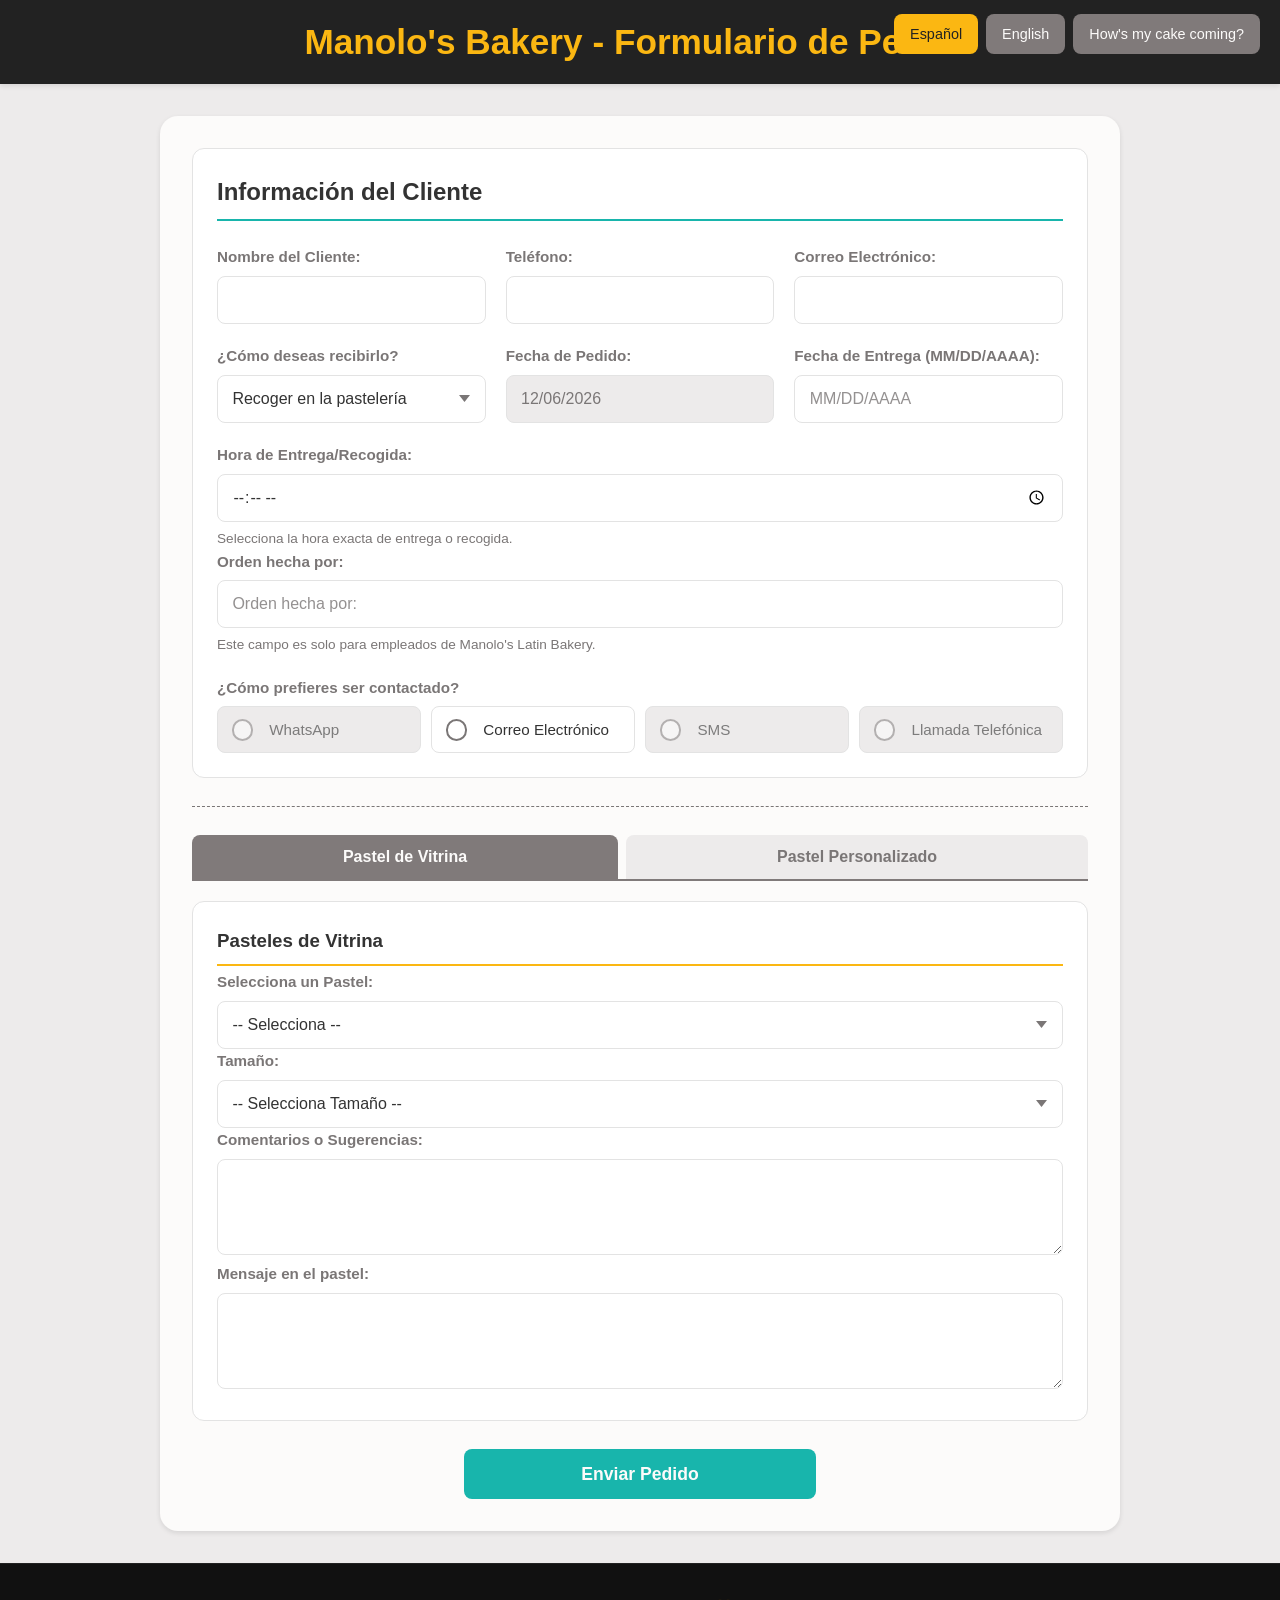
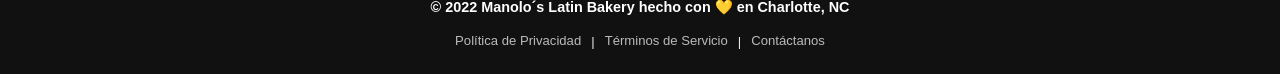
==== commit 7d26fb33: "Update index.html Removed the AM/PM selection dropdown and updated hint text." ====
--- a/index.html
+++ b/index.html
@@ -35,13 +35,13 @@
            <div id="statusResult" class="notice" style="display:none;"></div>
            </div>
            </div>
-           <div id="confirmationActions" style="display:none; margin-top: 1.5rem;">
-           <button id="confirmOrderBtn" style="background-color: #4CAF50; color: white; border: none; padding: 10px 16px; border-radius: 6px; margin-right: 8px; cursor: pointer;">✅ Confirmar pedido</button>
-           <button id="cancelOrderBtn" style="background-color: #e53935; color: white; border: none; padding: 10px 16px; border-radius: 6px; cursor: pointer;">❌ Cancelar pedido</button>
-           <div id="cancelReasonContainer" style="margin-top: 1rem; display: none;">
-           <label for="cancelReason" style="font-weight: bold;">Motivo de cancelación:</label>
-           <input type="text" id="cancelReason" placeholder="Ej. Ya no lo necesito" style="width:100%; padding: 10px; margin-top: 6px; border: 1px solid #ccc; border-radius: 6px;">
-           <button id="submitCancelBtn" style="margin-top: 10px; background-color: #d32f2f; color: white; border: none; padding: 10px 14px; border-radius: 6px; cursor: pointer;">Enviar cancelación</button>
+           <div id="confirmationActions" class="confirmation-actions" style="display:none;">
+           <button id="confirmOrderBtn" class="button-confirm-order">✅ Confirmar pedido</button>
+           <button id="cancelOrderBtn" class="button-cancel-order">❌ Cancelar pedido</button>
+           <div id="cancelReasonContainer" class="cancel-reason-container" style="display:none;">
+           <label for="cancelReason" class="cancel-reason-label">Motivo de cancelación:</label>
+           <input type="text" id="cancelReason" placeholder="Ej. Ya no lo necesito" class="cancel-reason-input">
+           <button id="submitCancelBtn" class="button-submit-cancel">Enviar cancelación</button>
            </div>  
            </div>
 
@@ -78,13 +78,8 @@
                     <label for="deliveryTimeInput" data-translate="deliveryTimeLabel">Hora de Entrega/Recogida:</label>
                     <div class="delivery-time-picker">
                         <input type="time" id="deliveryTimeInput" step="60" aria-label="Hora exacta" required>
-                        <select id="deliveryMeridiem" aria-label="AM o PM" required>
-                            <option value="">AM/PM</option>
-                            <option value="AM">AM</option>
-                            <option value="PM">PM</option>
-                        </select>
-                    </div>
-                    <small class="field-hint">Selecciona la hora exacta y si corresponde a AM o PM.</small>
+                    </div>
+                    <small class="field-hint">Selecciona la hora exacta de entrega o recogida.</small>
                     <!-- Valor normalizado que se envía al servidor, por ejemplo: 03:30 PM -->
                     <input type="hidden" id="deliveryTime" name="deliveryTime" required>
 
--- a/style.css
+++ b/style.css
@@ -1,13 +1,14 @@
 :root {
+    /* --- Paleta original (sin cambios) --- */
     --contrast: #222222;
-    --contrast-2: #333333; /* Slightly lighter for text on dark backgrounds if needed */
+    --contrast-2: #333333;
     --contrast-3: #7a7676;
     --base: #edebeb;
     --base-2: #fcfbfa;
     --base-3: #ffffff;
     --accent: #807a7a;
-    --accent-hover: #6c6666; /* Darker shade for hover */
-    --global-color-9: #fbb712; /* Gold/Yellow */
+    --accent-hover: #6c6666;
+    --global-color-9: #fbb712;  /* Gold/Yellow */
     --global-color-10: #18b5ac; /* Teal */
     --global-color-11: #f05c51; /* Coral Red */
     --global-color-12: #920a08; /* Deep Red */
@@ -16,6 +17,32 @@
     --font-family-main: 'Segoe UI', Tahoma, Geneva, Verdana, sans-serif;
     --border-radius: 5px;
     --box-shadow: 0 2px 5px rgba(0,0,0,0.1);
+
+    /* --- Escalas nuevas para consistencia visual --- */
+    --radius-sm: 8px;
+    --radius-md: 12px;
+    --radius-lg: 18px;
+    --space-1: 0.5rem;
+    --space-2: 0.85rem;
+    --space-3: 1.25rem;
+    --space-4: 2rem;
+    --control-height: 3rem;       /* alto táctil consistente (>=44px) */
+    --transition: 0.18s ease;
+    --focus-ring: 0 0 0 3px rgba(24, 181, 172, 0.35);
+    color-scheme: light;
+}
+
+/* =========================================================
+   RESET / BASE
+   ========================================================= */
+*, *::before, *::after {
+    box-sizing: border-box;
+}
+
+html {
+    -webkit-text-size-adjust: 100%; /* evita reescalado raro en iOS */
+    text-size-adjust: 100%;
+    scroll-behavior: smooth;
 }
 
 body {
@@ -25,37 +52,80 @@
     margin: 0;
     padding: 0;
     line-height: 1.6;
-}
-
+    -webkit-font-smoothing: antialiased;
+    min-height: 100dvh;
+}
+
+img { max-width: 100%; display: block; }
+
+button {
+    font-family: inherit;
+}
+
+/* Accesibilidad: foco visible consistente en todos los navegadores */
+a:focus-visible,
+button:focus-visible,
+input:focus-visible,
+select:focus-visible,
+textarea:focus-visible {
+    outline: 3px solid var(--global-color-9);
+    outline-offset: 2px;
+    border-radius: var(--radius-sm);
+}
+
+@media (prefers-reduced-motion: reduce) {
+    html { scroll-behavior: auto; }
+    *, *::before, *::after {
+        animation-duration: 0.001ms !important;
+        animation-iteration-count: 1 !important;
+        transition-duration: 0.001ms !important;
+    }
+}
+
+/* =========================================================
+   HEADER
+   ========================================================= */
 header {
+    position: relative; /* contiene correctamente al language-switcher en cualquier ancho */
     background-color: var(--contrast);
     color: var(--base-2);
-    padding: 1rem 2rem;
+    padding: var(--space-3) var(--space-4);
     text-align: center;
     box-shadow: var(--box-shadow);
 }
 
+header nav { margin: 0; padding: 0; }
+
 header h1 {
     margin: 0;
-    font-size: 2.2rem;
-    color: var(--global-color-9); /* Gold title */
+    font-size: clamp(1.4rem, 4vw + 0.5rem, 2.2rem);
+    color: var(--global-color-9);
+    line-height: 1.25;
 }
 
 .language-switcher {
     position: absolute;
-    top: 1rem;
-    right: 2rem;
+    top: var(--space-2);
+    right: var(--space-3);
+    display: flex;
+    flex-wrap: wrap;
+    justify-content: flex-end;
+    gap: 0.5rem;
+    max-width: min(100%, 26rem);
 }
 
 .lang-button {
     background-color: var(--accent);
     color: var(--base-2);
     border: none;
-    padding: 0.5rem 1rem;
-    margin-left: 0.5rem;
-    cursor: pointer;
-    border-radius: var(--border-radius);
-    transition: background-color 0.3s ease;
+    padding: 0.6rem 1rem;
+    margin: 0;
+    cursor: pointer;
+    border-radius: var(--radius-sm);
+    font-size: 0.9rem;
+    min-height: 2.5rem;
+    transition: background-color var(--transition), transform var(--transition);
+    white-space: nowrap;
 }
 
 .lang-button:hover, .lang-button.active {
@@ -63,158 +133,694 @@
     color: var(--contrast);
 }
 
+.lang-button:active { transform: translateY(1px); }
+
+/* =========================================================
+   LAYOUT PRINCIPAL
+   ========================================================= */
 main {
-    max-width: 800px;
-    margin: 2rem auto;
-    padding: 2rem;
+    width: min(920px, 94%);
+    margin: var(--space-4) auto;
+    padding: clamp(1rem, 3vw, 2rem);
     background-color: var(--base-2);
-    border-radius: var(--border-radius);
+    border-radius: var(--radius-lg);
     box-shadow: var(--box-shadow);
 }
 
 form {
     display: flex;
     flex-direction: column;
-    gap: 1.5rem;
-}
-
+    gap: var(--space-3);
+}
+
+/* Cada .form-section es una grilla fluida: 1 columna en móvil,
+   2+ columnas automáticas en pantallas más anchas. */
 .form-section {
+    display: grid;
+    grid-template-columns: repeat(auto-fit, minmax(15rem, 1fr));
+    align-items: start;
+    gap: var(--space-3) var(--space-3);
     background-color: var(--base-3);
-    padding: 1.5rem;
-    border-radius: var(--border-radius);
+    padding: clamp(1rem, 3vw, 1.5rem);
+    border-radius: var(--radius-md);
     border: 1px solid var(--global-color-13);
 }
 
 .form-section h2, .form-section h3 {
+    grid-column: 1 / -1;
     color: var(--contrast-2);
     margin-top: 0;
     border-bottom: 2px solid var(--global-color-9);
     padding-bottom: 0.5rem;
-    margin-bottom: 1rem;
+    margin-bottom: 0.25rem;
+}
+
+.form-section h3.section-title {
+    margin-top: var(--space-1);
 }
 
 .customer-info h2 {
-    border-bottom-color: var(--global-color-10); /* Teal for customer info */
+    border-bottom-color: var(--global-color-10); /* Teal para info del cliente */
+}
+
+/* Elementos que siempre deben ocupar el ancho completo de la grilla,
+   detectados por su contenido (sin tocar el HTML). */
+.form-group:has(textarea),
+.form-group:has(.contact-options),
+.form-group:has(.checkbox-group),
+.form-group:has(.delivery-time-picker),
+.form-group:has(.message-options-group),
+.form-group:has(input[type="file"]),
+.form-group:has(#customerNameEmpleado),
+.decoration-fieldset,
+.message-options-group,
+#cc-fillingArrangementGroup,
+#cc-halfAndHalfSpecificationGroup,
+#cc-otroArrangementContainer,
+p.info,
+p.notice {
+    grid-column: 1 / -1;
 }
 
 .form-group {
-    margin-bottom: 1rem;
+    margin-bottom: 0;
+    min-width: 0; /* evita overflow de inputs dentro de la grilla */
 }
 
 .form-group label {
     display: block;
-    margin-bottom: 0.5rem;
+    margin-bottom: 0.4rem;
     color: var(--contrast-3);
-    font-weight: bold;
-}
-
+    font-weight: 600;
+    font-size: 0.95rem;
+}
+
+/* =========================================================
+   CAMPOS DE TEXTO, SELECTS Y TEXTAREAS
+   ========================================================= */
 input[type="text"],
 input[type="tel"],
 input[type="email"],
+input[type="time"],
+input[type="file"],
 textarea,
 select {
     width: 100%;
-    padding: 0.75rem;
-    border: 1px solid var(--global-color-13);
-    border-radius: var(--border-radius);
-    box-sizing: border-box;
+    min-height: var(--control-height);
+    padding: 0.7rem 0.9rem;
+    border: 1.5px solid var(--global-color-13);
+    border-radius: var(--radius-sm);
     background-color: var(--base-3);
     color: var(--contrast-2);
-    transition: border-color 0.3s ease, box-shadow 0.3s ease;
+    font-family: inherit;
+    font-size: 1rem; /* evita zoom automático al enfocar en iOS */
+    line-height: 1.4;
+    transition: border-color var(--transition), box-shadow var(--transition);
+}
+
+textarea {
+    min-height: 6rem;
+    padding-top: 0.75rem;
+    resize: vertical;
+}
+
+input[type="text"]:hover,
+input[type="tel"]:hover,
+input[type="email"]:hover,
+input[type="time"]:hover,
+textarea:hover,
+select:hover {
+    border-color: var(--accent);
 }
 
 input[type="text"]:focus,
 input[type="tel"]:focus,
 input[type="email"]:focus,
-/* input[type="date"]:focus, Removed date input from this group */
+input[type="time"]:focus,
 textarea:focus,
 select:focus {
-    border-color: var(--accent);
-    box-shadow: 0 0 5px rgba(128, 122, 122, 0.5); /* Accent color shadow */
+    border-color: var(--global-color-10);
+    box-shadow: var(--focus-ring);
     outline: none;
 }
 
-/* Specific styling for date input to try and match others - REMOVED */
-/*
-input[type="date"] {
+input[readonly] {
+    background-color: var(--base);
+    color: var(--contrast-3);
+    cursor: not-allowed;
+}
+
+input:disabled,
+select:disabled,
+textarea:disabled {
+    background-color: var(--base);
+    color: var(--contrast-3);
+    cursor: not-allowed;
+    opacity: 0.75;
+}
+
+::placeholder {
+    color: var(--contrast-3);
+    opacity: 0.8;
+}
+
+.field-hint {
+    display: block;
+    margin-top: 0.35rem;
+    font-size: 0.85rem;
+    color: var(--contrast-3);
+}
+
+.sms-hint {
+    font-size: 0.85rem;
+    color: var(--contrast-3);
+    font-style: italic;
+}
+
+/* --- Selects: flecha unificada en todos los navegadores/SO --- */
+select {
+    appearance: none;
+    -webkit-appearance: none;
+    -moz-appearance: none;
+    padding-right: 2.6rem;
+    background-repeat: no-repeat;
+    background-position: right 0.9rem center;
+    background-size: 0.7rem auto;
+    background-image: url("data:image/svg+xml,%3Csvg xmlns='http://www.w3.org/2000/svg' viewBox='0 0 12 8'%3E%3Cpath fill='%237a7676' d='M6 8 0 0h12z'/%3E%3C/svg%3E");
+    cursor: pointer;
+}
+
+select:disabled {
+    cursor: not-allowed;
+    background-image: url("data:image/svg+xml,%3Csvg xmlns='http://www.w3.org/2000/svg' viewBox='0 0 12 8'%3E%3Cpath fill='%23c9c5c5' d='M6 8 0 0h12z'/%3E%3C/svg%3E");
+}
+
+/* --- Input file: botón unificado --- */
+input[type="file"] {
+    padding: 0.5rem;
+    cursor: pointer;
+}
+
+input[type="file"]::file-selector-button,
+input[type="file"]::-webkit-file-upload-button {
+    margin-right: 0.85rem;
+    padding: 0.6rem 1rem;
+    border: none;
+    border-radius: var(--radius-sm);
+    background-color: var(--global-color-10);
+    color: var(--base-2);
+    font-weight: 600;
+    cursor: pointer;
+    transition: background-color var(--transition);
+}
+
+input[type="file"]::file-selector-button:hover,
+input[type="file"]::-webkit-file-upload-button:hover {
+    background-color: #15a097;
+}
+
+/* =========================================================
+   CHECKBOX / RADIO — diseño propio y consistente
+   (los estilos nativos varían mucho entre Windows/macOS/
+   iOS/Android; con appearance:none se ven igual en todos)
+   ========================================================= */
+input[type="checkbox"],
+input[type="radio"] {
+    appearance: none;
+    -webkit-appearance: none;
+    -moz-appearance: none;
+    accent-color: var(--global-color-10); /* respaldo en navegadores antiguos */
+    width: 1.35rem;
+    height: 1.35rem;
+    min-width: 1.35rem;
+    flex-shrink: 0;
+    margin: 0 0.5rem 0 0;
+    border: 2px solid var(--contrast-3);
+    background-color: var(--base-3);
+    display: inline-grid;
+    place-content: center;
+    cursor: pointer;
+    vertical-align: middle;
+    transition: background-color var(--transition), border-color var(--transition);
+}
+
+input[type="checkbox"] { border-radius: 6px; }
+input[type="radio"] { border-radius: 50%; }
+
+input[type="checkbox"]::before {
+    content: "";
+    width: 0.75rem;
+    height: 0.75rem;
+    transform: scale(0);
+    transition: transform 0.12s ease-in-out;
+    background-color: var(--base-3);
+    clip-path: polygon(14% 44%, 0 65%, 50% 100%, 100% 16%, 80% 0%, 43% 62%);
+}
+
+input[type="radio"]::before {
+    content: "";
+    width: 0.55rem;
+    height: 0.55rem;
+    border-radius: 50%;
+    background-color: var(--base-3);
+    transform: scale(0);
+    transition: transform 0.12s ease-in-out;
+}
+
+input[type="checkbox"]:checked,
+input[type="radio"]:checked {
+    background-color: var(--global-color-10);
+    border-color: var(--global-color-10);
+}
+
+input[type="checkbox"]:checked::before,
+input[type="radio"]:checked::before {
+    transform: scale(1);
+}
+
+input[type="checkbox"]:disabled,
+input[type="radio"]:disabled {
+    opacity: 0.5;
+    cursor: not-allowed;
+}
+
+input[disabled] + label {
+    opacity: 0.6;
+    cursor: not-allowed;
+}
+
+/* =========================================================
+   NOTIFICACIONES (reemplazan a alert() nativo)
+   ========================================================= */
+.app-notice-container {
+    position: fixed;
+    top: var(--space-3);
+    left: 50%;
+    transform: translateX(-50%);
+    z-index: 2000;
+    display: flex;
+    flex-direction: column;
+    gap: 0.6rem;
+    width: min(28rem, 92vw);
+    padding-top: env(safe-area-inset-top);
+}
+
+.app-notice {
+    display: flex;
+    align-items: flex-start;
+    gap: 0.65rem;
+    background-color: var(--base-2);
+    border: 1px solid var(--global-color-13);
+    border-left: 5px solid var(--contrast-3);
+    border-radius: var(--radius-sm);
+    box-shadow: 0 8px 24px rgba(0,0,0,0.18);
+    padding: 0.85rem 0.9rem;
+    animation: app-notice-in 0.22s ease-out;
+}
+
+.app-notice--hide {
+    animation: app-notice-out 0.2s ease-in forwards;
+}
+
+.app-notice--success { border-left-color: var(--global-color-10); }
+.app-notice--error { border-left-color: var(--global-color-11); }
+.app-notice--info { border-left-color: var(--global-color-9); }
+
+.app-notice__icon {
+    flex-shrink: 0;
+    width: 1.4rem;
+    height: 1.4rem;
+    border-radius: 50%;
+    margin-top: 0.05rem;
+    display: inline-block;
+}
+
+.app-notice--success .app-notice__icon { background-color: var(--global-color-10); }
+.app-notice--error .app-notice__icon { background-color: var(--global-color-11); }
+.app-notice--info .app-notice__icon { background-color: var(--global-color-9); }
+
+.app-notice__icon::after {
+    content: "";
+    display: block;
+}
+
+.app-notice__message {
+    flex: 1 1 auto;
+    color: var(--contrast-2);
+    font-size: 0.95rem;
+    line-height: 1.5;
+    word-break: break-word;
+}
+
+.app-notice__close {
+    flex-shrink: 0;
+    background: transparent;
+    border: none;
+    color: var(--contrast-3);
+    font-size: 1.25rem;
+    line-height: 1;
+    min-width: 2rem;
+    min-height: 2rem;
+    cursor: pointer;
+    transition: color var(--transition);
+}
+
+.app-notice__close:hover { color: var(--contrast); }
+
+@keyframes app-notice-in {
+    from { transform: translateY(-12px); opacity: 0; }
+    to { transform: translateY(0); opacity: 1; }
+}
+
+@keyframes app-notice-out {
+    from { transform: translateY(0); opacity: 1; }
+    to { transform: translateY(-8px); opacity: 0; }
+}
+
+@media (max-width: 480px) {
+    .app-notice-container {
+        width: 94vw;
+        top: 0.75rem;
+    }
+}
+
+@media (prefers-reduced-motion: reduce) {
+    .app-notice, .app-notice--hide {
+        animation: none !important;
+    }
+}
+
+/* =========================================================
+   VISTA PREVIA DE IMAGEN (pastel personalizado)
+   ========================================================= */
+.image-preview-box {
+    margin-top: 0.75rem;
+    padding: var(--space-2);
+    background-color: var(--base);
+    border: 1px dashed var(--global-color-13);
+    border-radius: var(--radius-sm);
+}
+
+.image-preview-label {
+    font-weight: 600;
+    margin-bottom: 0.5rem;
+    color: var(--contrast-2);
+    font-size: 0.9rem;
+}
+
+.image-preview-img {
+    max-width: 100%;
+    height: auto;
+    max-height: 16rem;
+    object-fit: contain;
+    border: 1px solid var(--global-color-13);
+    border-radius: var(--radius-sm);
+    background-color: var(--base-3);
+    padding: 0.35rem;
+}
+
+.image-preview-name {
+    font-size: 0.8rem;
+    color: var(--contrast-3);
+    margin-top: 0.4rem;
+    word-break: break-all;
+}
+
+/* =========================================================
+   MODAL "PRÓXIMAMENTE: SEGUIMIENTO DE PEDIDOS"
+   (antes era un tema oscuro genérico; ahora sigue la marca)
+   ========================================================= */
+.order-status-coming-soon {
+    max-width: 30rem;
     width: 100%;
-    padding: 0.75rem;
+    background-color: var(--base-2);
     border: 1px solid var(--global-color-13);
-    border-radius: var(--border-radius);
-    box-sizing: border-box;
+    border-radius: var(--radius-md);
+    box-shadow: 0 10px 40px rgba(0,0,0,.3);
+    color: var(--contrast);
+    max-height: min(85dvh, 85vh);
+    overflow-y: auto;
+}
+
+.order-status-coming-soon__header {
+    display: flex;
+    align-items: center;
+    justify-content: space-between;
+    gap: 1rem;
+    padding: var(--space-2) var(--space-3);
+    border-bottom: 1px solid var(--global-color-13);
+}
+
+.order-status-coming-soon__header h3 {
+    margin: 0;
+    font-size: 1.15rem;
+    color: var(--contrast-2);
+}
+
+.order-status-coming-soon__close {
+    background: transparent;
+    border: 0;
+    color: var(--contrast-3);
+    font-size: 1.4rem;
+    line-height: 1;
+    min-width: 2.25rem;
+    min-height: 2.25rem;
+    cursor: pointer;
+    transition: color var(--transition);
+}
+
+.order-status-coming-soon__close:hover { color: var(--contrast); }
+
+.order-status-coming-soon__body {
+    padding: var(--space-3);
+}
+
+.order-status-coming-soon__body p {
+    margin: 0 0 var(--space-2);
+    line-height: 1.55;
+}
+
+.order-status-coming-soon__note {
+    display: flex;
+    gap: 0.65rem;
+    align-items: flex-start;
+    background-color: var(--base);
+    border: 1px solid var(--global-color-13);
+    border-radius: var(--radius-sm);
+    padding: var(--space-2);
+}
+
+.order-status-coming-soon__note p {
+    margin: 0;
+    color: var(--contrast-2);
+}
+
+.order-status-coming-soon__dot {
+    width: 0.6rem;
+    height: 0.6rem;
+    min-width: 0.6rem;
+    background-color: var(--global-color-9);
+    border-radius: 50%;
+    margin-top: 0.4rem;
+}
+
+.order-status-coming-soon__footer {
+    padding: var(--space-2) var(--space-3);
+    border-top: 1px solid var(--global-color-13);
+    display: flex;
+    justify-content: flex-end;
+}
+
+.order-status-coming-soon__ok {
+    background-color: var(--global-color-9);
+    border: 0;
+    color: var(--contrast);
+    font-weight: 700;
+    padding: 0.65rem 1.1rem;
+    min-height: var(--control-height);
+    border-radius: var(--radius-sm);
+    cursor: pointer;
+    transition: background-color var(--transition), transform var(--transition);
+}
+
+.order-status-coming-soon__ok:hover { background-color: #e0a50f; }
+
+/* =========================================================
+   CONFIRMAR / CANCELAR PEDIDO
+   ========================================================= */
+.confirmation-actions {
+    margin-top: var(--space-3);
+    display: flex;
+    flex-wrap: wrap;
+    gap: 0.6rem;
+}
+
+.button-confirm-order,
+.button-cancel-order,
+.button-submit-cancel {
+    border: none;
+    color: var(--base-2);
+    padding: 0.65rem 1.1rem;
+    min-height: var(--control-height);
+    border-radius: var(--radius-sm);
+    cursor: pointer;
+    font-weight: 600;
+    transition: background-color var(--transition), transform var(--transition);
+}
+
+.button-confirm-order { background-color: var(--global-color-10); }
+.button-confirm-order:hover { background-color: #15a097; }
+
+.button-cancel-order,
+.button-submit-cancel { background-color: var(--global-color-11); }
+.button-cancel-order:hover,
+.button-submit-cancel:hover { background-color: var(--global-color-12); }
+
+.button-confirm-order:active,
+.button-cancel-order:active,
+.button-submit-cancel:active { transform: translateY(1px); }
+
+.cancel-reason-container {
+    margin-top: var(--space-2);
+    width: 100%;
+}
+
+.cancel-reason-label {
+    display: block;
+    font-weight: 600;
+    color: var(--contrast-2);
+    margin-bottom: 0.4rem;
+}
+
+.cancel-reason-input {
+    width: 100%;
+    padding: 0.7rem 0.9rem;
+    margin-top: 0;
+    border: 1.5px solid var(--global-color-13);
+    border-radius: var(--radius-sm);
+    font-size: 1rem;
+    min-height: var(--control-height);
     background-color: var(--base-3);
     color: var(--contrast-2);
-    font-family: var(--font-family-main); 
-    font-size: 1rem; 
-    line-height: 1.6; 
-    min-height: calc(0.75rem * 2 + 1.6em + 2px); 
-}
-*/
-
-/* Attempt to style the calendar picker indicator for WebKit browsers - REMOVED */
-/*
-input[type="date"]::-webkit-calendar-picker-indicator {
-    background-color: var(--accent);
-    padding: 5px;
-    border-radius: 3px;
-    cursor: pointer;
-    opacity: 0.7;
-}
-input[type="date"]::-webkit-calendar-picker-indicator:hover {
-    opacity: 1;
-}
-*/
-
-input[readonly] {
+}
+
+.cancel-reason-input:focus {
+    border-color: var(--global-color-10);
+    box-shadow: var(--focus-ring);
+    outline: none;
+}
+
+.button-submit-cancel { margin-top: 0.75rem; }
+
+/* =========================================================
+   GRUPOS DE OPCIONES (contacto, rellenos, decoración)
+   Cada opción se muestra como una "tarjeta" táctil que se
+   resalta cuando está seleccionada.
+   ========================================================= */
+.contact-options,
+.checkbox-group {
+    display: grid;
+    grid-template-columns: repeat(auto-fill, minmax(11rem, 1fr));
+    gap: 0.65rem;
+}
+
+.contact-options div,
+.checkbox-group > div,
+.decoration-option {
+    display: flex;
+    align-items: center;
+    gap: 0.5rem;
+    padding: 0.65rem 0.85rem;
+    border: 1.5px solid var(--global-color-13);
+    border-radius: var(--radius-sm);
+    background-color: var(--base-3);
+    transition: border-color var(--transition), background-color var(--transition);
+}
+
+.contact-options div:has(input:checked),
+.checkbox-group > div:has(input:checked),
+.decoration-option:has(input:checked) {
+    border-color: var(--global-color-10);
+    background-color: rgba(24, 181, 172, 0.08);
+}
+
+.contact-options div:has(input:disabled),
+.checkbox-group > div:has(input:disabled) {
     background-color: var(--base);
-    cursor: not-allowed;
-}
-
-textarea {
-    resize: vertical;
-    min-height: 80px;
-}
-
-.contact-options {
+}
+
+.contact-options label,
+.checkbox-group label,
+.decoration-option label {
+    margin: 0;
+    font-weight: 500;
+    color: var(--contrast-2);
+    cursor: pointer;
+}
+
+.selected-fillings-info {
+    display: inline-block;
+    margin-top: 0.75rem;
+    padding: 0.4rem 0.85rem;
+    background-color: var(--base);
+    color: var(--contrast-2);
+    border-radius: 999px;
+    font-size: 0.9rem;
+    font-weight: 600;
+}
+
+.sub-form-group {
+    margin-bottom: 1rem;
+}
+
+.sub-form-group:last-child { margin-bottom: 0; }
+
+/* =========================================================
+   SELECTOR DE HORA (delivery-time-picker)
+   ========================================================= */
+.delivery-time-picker {
     display: flex;
     flex-wrap: wrap;
-    gap: 1rem;
-}
-
-.contact-options div {
-    display: flex;
-    align-items: center;
-}
-
-.contact-options input[type="radio"],
-.contact-options input[type="checkbox"] { /* For future if you change to checkbox */
-    margin-right: 0.5rem;
-    accent-color: var(--accent);
-}
-
+    gap: 0.65rem;
+    align-items: stretch;
+}
+
+.delivery-time-picker input {
+    flex: 1 1 12rem;
+}
+
+.delivery-time-picker select {
+    flex: 1 1 7rem;
+}
+
+/* =========================================================
+   TABS (Pastel de Vitrina / Personalizado)
+   ========================================================= */
 hr {
     border: none;
     border-top: 1px dashed var(--contrast-3);
-    margin: 2rem 0;
+    margin: 0.5rem 0;
 }
 
 .tabs {
     display: flex;
-    gap: 0.5rem; /* Space between tab buttons */
-    margin-bottom: 1rem; /* Space below the tabs */
+    flex-wrap: wrap;
+    gap: 0.5rem;
     border-bottom: 2px solid var(--accent);
 }
 
 .tab-button {
-    padding: 0.75rem 1.5rem;
+    flex: 1 1 auto;
+    min-height: 2.75rem;
+    padding: 0.75rem 1.25rem;
     cursor: pointer;
     border: none;
     background-color: var(--base);
     color: var(--contrast-3);
-    border-radius: var(--border-radius) var(--border-radius) 0 0; /* Rounded top corners */
+    border-radius: var(--radius-sm) var(--radius-sm) 0 0;
     font-size: 1rem;
     font-weight: bold;
-    transition: background-color 0.3s ease, color 0.3s ease;
+    transition: background-color var(--transition), color var(--transition);
 }
 
 .tab-button:hover {
@@ -225,103 +831,16 @@
 .tab-button.active {
     background-color: var(--accent);
     color: var(--base-2);
-    border-bottom: 2px solid var(--accent); /* Visually connect to content */
-}
-
-.cake-section {
-    /* border-top: none; */ /* Remove top border as tabs provide separation */
-}
-
-#showcase, #custom {
-    /* Styles specific to these sections if needed beyond .form-section */
-}
-
-.info {
-  background-color: #f0f4ff; /* azul muy suave */
-  color: #1a1a1a; /* texto oscuro */
-  padding: 10px 15px;
-  border-left: 4px solid #4a90e2; /* barra lateral para destacar */
-  border-radius: 5px;
-  font-size: 0.95rem;
-  margin-bottom: 15px;
-}
-
-
-button[type="submit"] {
-    background-color: var(--global-color-10); /* Teal submit button */
-    color: var(--base-2);
-    padding: 0.8rem 1.5rem;
-    border: none;
-    border-radius: var(--border-radius);
-    cursor: pointer;
-    font-size: 1.1rem;
-    font-weight: bold;
-    transition: background-color 0.3s ease, transform 0.2s ease;
-    display: block;
-    margin: 1rem auto 0; /* Center the button */
-    min-width: 200px;
-}
-
-button[type="submit"]:hover {
-    background-color: #15a097; /* Darker teal */
-    transform: translateY(-2px);
-}
-
-footer {
-    text-align: center;
-    padding: 1.5rem;
-    background-color: var(--contrast);
-    color: var(--base);
-    font-size: 0.9rem;
-    margin-top: 2rem;
-}
-
-/* Responsive adjustments */
-@media (max-width: 768px) {
-    header {
-        padding: 1rem;
-    }
-    header h1 {
-        font-size: 1.8rem;
-    }
-    .language-switcher {
-        position: static;
-        text-align: center;
-        margin-bottom: 1rem;
-    }
-    main {
-        margin: 1rem;
-        padding: 1rem;
-    }
-    .tabs {
-        flex-direction: column; /* Stack tabs vertically on smaller screens */
-    }
-    .tab-button {
-        width: 100%;
-        border-radius: var(--border-radius); /* Full rounded corners when stacked */
-        margin-bottom: 0.25rem;
-    }
-    .tab-button.active {
-         border-radius: var(--border-radius);
-    }
-}
-
-@media (max-width: 480px) {
-    .contact-options {
-        flex-direction: column;
-        align-items: flex-start;
-        gap: 0.5rem;
-    }
-    button[type="submit"] {
-        width: 100%;
-    }
-}
-
-/* Decoration Fieldset Styles */
+}
+
+/* =========================================================
+   FIELDSET DE DECORACIÓN
+   ========================================================= */
 .decoration-fieldset {
-    border: 1px solid var(--global-color-13);
-    padding: 1rem 1.5rem;
-    border-radius: var(--border-radius);
+    border: 1.5px solid var(--global-color-13);
+    padding: var(--space-3);
+    border-radius: var(--radius-md);
+    min-width: 0;
 }
 
 .decoration-fieldset legend {
@@ -333,28 +852,99 @@
 .decoration-options-group {
     display: flex;
     flex-direction: column;
-    gap: 1rem;
+    gap: 0.85rem;
 }
 
 .decoration-sub-option {
-    padding-left: 1.5rem; /* Indent sub-options */
-}
-
-
-/* Modal Styles */
-.modal-overlay {
+    padding-left: 1.5rem;
+    display: flex;
+    flex-direction: column;
+    gap: 0.5rem;
+}
+
+/* =========================================================
+   AVISOS (.info / .notice)
+   ========================================================= */
+.info {
+    background-color: #f0f4ff;
+    color: #1a1a1a;
+    padding: var(--space-2) var(--space-3);
+    border-left: 4px solid #4a90e2;
+    border-radius: var(--radius-sm);
+    font-size: 0.95rem;
+    margin: 0;
+}
+
+.notice {
+    background: #f9f9f9;
+    border-left: 4px solid #4CAF50;
+    padding: 0.85rem;
+    border-radius: var(--radius-sm);
+    font-size: 0.9rem;
+    margin: 0.75rem 0 0;
+}
+
+/* =========================================================
+   BOTONES
+   ========================================================= */
+button[type="submit"] {
+    background-color: var(--global-color-10);
+    color: var(--base-2);
+    padding: 0.9rem 1.75rem;
+    border: none;
+    border-radius: var(--radius-sm);
+    cursor: pointer;
+    font-size: 1.1rem;
+    font-weight: bold;
+    min-height: var(--control-height);
+    transition: background-color var(--transition), transform var(--transition);
+    display: block;
+    width: min(100%, 22rem);
+    margin: 0.5rem auto 0;
+}
+
+button[type="submit"]:hover {
+    background-color: #15a097;
+    transform: translateY(-2px);
+}
+
+button[type="submit"]:active { transform: translateY(0); }
+
+#checkStatusBtn {
+    background: linear-gradient(to right, #ff7096, #ff94b8);
+    color: white;
+    font-weight: bold;
+    border: none;
+    padding: 0.75rem 1.25rem;
+    border-radius: var(--radius-sm);
+    cursor: pointer;
+    font-size: 1rem;
+    min-height: var(--control-height);
+    width: 100%;
+    box-shadow: 0 4px 10px rgba(255, 112, 150, 0.3);
+    transition: background 0.3s ease, transform var(--transition);
+}
+
+#checkStatusBtn:hover {
+    background: linear-gradient(to right, #ff5e8c, #ff82aa);
+    transform: scale(1.02);
+}
+
+/* =========================================================
+   MODALES (estado del pedido / revisión del pedido)
+   ========================================================= */
+.modal-overlay,
+.order-status-overlay {
     position: fixed;
-    top: 0;
-    left: 0;
-    width: 100%;
-    height: 100%;
+    inset: 0;
     background-color: rgba(0, 0, 0, 0.6);
-    display: flex; /* ใช้ flexbox дляจัดกลาง */
+    display: flex;
     justify-content: center;
     align-items: center;
-    z-index: 1000; /* Ensure it's on top */
-    opacity: 0; /* Start hidden for transition */
-    visibility: hidden; /* Start hidden for transition */
+    padding: var(--space-3);
+    z-index: 1000;
+    opacity: 0;
+    visibility: hidden;
     transition: opacity 0.3s ease, visibility 0.3s ease;
 }
 
@@ -363,24 +953,41 @@
     visibility: visible;
 }
 
-.modal-content {
+.order-status-overlay {
+    opacity: 1;
+    visibility: visible;
+}
+
+.modal-content,
+.order-status-modal {
     background-color: var(--base-2);
-    padding: 2rem;
-    border-radius: var(--border-radius);
-    box-shadow: 0 5px 15px rgba(0,0,0,0.3);
-    width: 90%;
-    max-width: 600px; /* Max width of modal */
-    max-height: 80vh; /* Max height */
-    overflow-y: auto; /* Scroll if content is too long */
-    transform: scale(0.9); /* Start smaller for transition */
+    padding: clamp(1.25rem, 4vw, 2rem);
+    border-radius: var(--radius-md);
+    box-shadow: 0 5px 20px rgba(0,0,0,0.3);
+    width: min(600px, 100%);
+    max-height: min(85dvh, 85vh);
+    overflow-y: auto;
+    transform: scale(0.96);
     transition: transform 0.3s ease;
+    position: relative;
 }
 
 .modal-overlay.active .modal-content {
     transform: scale(1);
 }
 
-.modal-content h3 {
+.order-status-modal {
+    transform: none;
+    animation: slideIn 0.3s ease-out;
+}
+
+@keyframes slideIn {
+    from { transform: translateY(-30px); opacity: 0; }
+    to { transform: translateY(0); opacity: 1; }
+}
+
+.modal-content h3,
+.order-status-modal h2 {
     margin-top: 0;
     color: var(--contrast);
     border-bottom: 1px solid var(--global-color-13);
@@ -388,206 +995,172 @@
 }
 
 .order-details-preview {
-    margin-bottom: 1.5rem;
+    margin-bottom: var(--space-3);
     font-size: 0.95rem;
     line-height: 1.7;
 }
 
-.order-details-preview p {
-    margin: 0.5rem 0;
-}
-.order-details-preview strong {
-    color: var(--contrast-2);
-}
+.order-details-preview p { margin: 0.5rem 0; }
+.order-details-preview strong { color: var(--contrast-2); }
 
 .modal-actions {
     display: flex;
+    flex-wrap: wrap;
     justify-content: flex-end;
-    gap: 1rem;
-    margin-top: 1.5rem;
+    gap: 0.75rem;
+    margin-top: var(--space-3);
 }
 
 .modal-actions button {
+    flex: 1 1 auto;
+    min-height: var(--control-height);
     padding: 0.6rem 1.2rem;
     border: none;
-    border-radius: var(--border-radius);
+    border-radius: var(--radius-sm);
     cursor: pointer;
     font-weight: bold;
-    transition: background-color 0.2s ease;
+    transition: background-color var(--transition);
 }
 
 .modal-actions .button-primary {
-    background-color: var(--global-color-10); /* Teal */
+    background-color: var(--global-color-10);
     color: var(--base-2);
 }
-.modal-actions .button-primary:hover {
-    background-color: #15a097; /* Darker teal */
-}
+.modal-actions .button-primary:hover { background-color: #15a097; }
 
 .modal-actions .button-secondary {
     background-color: var(--accent);
     color: var(--base-2);
 }
-.modal-actions .button-secondary:hover {
-    background-color: var(--accent-hover);
-}
-
-.notice {
-  background: #f9f9f9;
-  border-left: 4px solid #4CAF50;
-  padding: 12px;
-  border-radius: 8px;
-  font-family: 'Poppins', sans-serif;
-  font-size: 14px;
-}
-
-.order-status-overlay {
-  position: fixed;
-  top: 0;
-  left: 0;
-  width: 100%;
-  height: 100%;
-  background: rgba(0,0,0,0.65);
-  z-index: 9999;
-  display: flex;
-  justify-content: center;
-  align-items: center;
-}
-
-.order-status-modal {
-  background: white;
-  padding: 30px;
-  border-radius: 14px;
-  max-width: 500px;
-  width: 90%;
-  box-shadow: 0 0 20px rgba(0,0,0,0.2);
-  font-family: 'Poppins', sans-serif;
-  position: relative;
-  animation: slideIn 0.3s ease-out;
-}
-
-@keyframes slideIn {
-  from { transform: translateY(-40px); opacity: 0; }
-  to { transform: translateY(0); opacity: 1; }
-}
+.modal-actions .button-secondary:hover { background-color: var(--accent-hover); }
 
 .close-modal {
-  position: absolute;
-  top: 10px;
-  right: 14px;
-  background: transparent;
-  border: none;
-  font-size: 24px;
-  color: #999;
-  cursor: pointer;
-  transition: color 0.2s;
-}
-
-.close-modal:hover {
-  color: #333;
-}
-
-#checkStatusBtn {
-  background: linear-gradient(to right, #ff7096, #ff94b8);
-  color: white;
-  font-weight: bold;
-  border: none;
-  padding: 12px 20px;
-  border-radius: 8px;
-  cursor: pointer;
-  font-family: 'Poppins', sans-serif;
-  font-size: 15px;
-  box-shadow: 0 4px 10px rgba(255, 112, 150, 0.3);
-  transition: background 0.3s ease, transform 0.2s ease;
-}
-
-#checkStatusBtn:hover {
-  background: linear-gradient(to right, #ff5e8c, #ff82aa);
-  transform: scale(1.03);
+    position: absolute;
+    top: 0.6rem;
+    right: 0.75rem;
+    background: transparent;
+    border: none;
+    font-size: 1.6rem;
+    line-height: 1;
+    min-width: 2.5rem;
+    min-height: 2.5rem;
+    color: #999;
+    cursor: pointer;
+    transition: color var(--transition);
+}
+
+.close-modal:hover { color: var(--contrast-2); }
+
+#confirmationActions {
+    display: flex;
+    flex-wrap: wrap;
+    gap: 0.6rem;
+}
+
+/* =========================================================
+   FOOTER
+   ========================================================= */
+footer {
+    text-align: center;
+    padding: var(--space-3);
+    background-color: var(--contrast);
+    color: var(--base);
+    font-size: 0.9rem;
+    margin-top: var(--space-4);
 }
 
 .site-footer {
-  margin-top: 40px;
-  padding: 18px 12px;
-  background: #111;              /* negro */
-  border-top: 1px solid #222;    /* línea sutil */
-  text-align: center;
-  font-size: 13px;
-  color: #ccc;
+    margin-top: var(--space-4);
+    padding: 1.1rem 0.75rem;
+    background: #111;
+    border-top: 1px solid #222;
 }
 
 .footer-brand {
-  font-weight: 600;
-  color: #fff;
-  margin-bottom: 6px;
+    font-weight: 600;
+    color: #fff;
+    margin-bottom: 0.4rem;
 }
 
 .footer-links {
-  margin-top: 6px;
-  font-size: 12.5px;
+    margin-top: 0.4rem;
+    font-size: 0.82rem;
 }
 
 .footer-links a {
-  color: #bbb;
-  text-decoration: none;
-  margin: 0 6px;
-  transition: color 0.2s;
-}
-
-.footer-links a:hover {
-  color: #f4c542;                /* dorado marca */
-}
-
-.social-links {
-  margin-top: 8px;
-}
+    color: #bbb;
+    text-decoration: none;
+    margin: 0 0.4rem;
+    transition: color var(--transition);
+    display: inline-block;
+    padding: 0.3rem 0;
+}
+
+.footer-links a:hover,
+.footer-links a:focus-visible { color: #f4c542; }
+
+.social-links { margin-top: 0.5rem; }
 
 .social-links a img {
-  width: 20px;
-  height: 20px;
-  margin: 0 5px;
-  opacity: 0.7;
-  filter: invert(100%);          /* íconos claros sobre negro */
-  transition: opacity 0.2s;
-}
-
-.social-links a img:hover {
-  opacity: 1;
-}
-
-.field-hint {
-  display: block;
-  margin-top: 4px;
-  font-size: 0.85rem;
-  color: #777;
-}
-
-.delivery-time-picker {
-  display: flex;
-  gap: 0.65rem;
-  align-items: center;
-}
-
-.delivery-time-picker input {
-  flex: 1 1 12rem;
-}
-
-.delivery-time-picker select {
-  flex: 0 0 6rem;
-}
-
-@media (max-width: 420px) {
-  .delivery-time-picker {
-    align-items: stretch;
-  }
-}
-
-.sms-hint {
-    font-size: 0.85rem;
-    color: #888;
-    font-style: italic;
-}
-input[disabled] + label {
-    opacity: 0.6;
-    cursor: not-allowed;
-}
+    width: 20px;
+    height: 20px;
+    margin: 0 5px;
+    opacity: 0.7;
+    filter: invert(100%);
+    transition: opacity var(--transition);
+}
+
+.social-links a img:hover { opacity: 1; }
+
+/* =========================================================
+   RESPONSIVE — ajustes específicos por tamaño de pantalla
+   ========================================================= */
+@media (max-width: 768px) {
+    header { padding: 1rem; }
+
+    .language-switcher {
+        position: static;
+        justify-content: center;
+        max-width: 100%;
+        margin-bottom: 1rem;
+    }
+
+    main {
+        width: 100%;
+        margin: 0;
+        padding: 1rem;
+        border-radius: 0;
+    }
+
+    .tabs { flex-direction: column; }
+
+    .tab-button {
+        width: 100%;
+        border-radius: var(--radius-sm);
+    }
+}
+
+@media (max-width: 480px) {
+    .contact-options,
+    .checkbox-group {
+        grid-template-columns: 1fr;
+    }
+
+    button[type="submit"] { width: 100%; }
+
+    .modal-actions { flex-direction: column-reverse; }
+    .modal-actions button { width: 100%; }
+}
+
+/* Pantallas grandes: un poco más de aire sin perder legibilidad */
+@media (min-width: 1200px) {
+    main { width: min(960px, 88%); }
+}
+
+/* Compatibilidad con pantallas de alta densidad / notch (iOS) */
+@supports (padding: max(0px)) {
+    body {
+        padding-left: env(safe-area-inset-left);
+        padding-right: env(safe-area-inset-right);
+    }
+}
